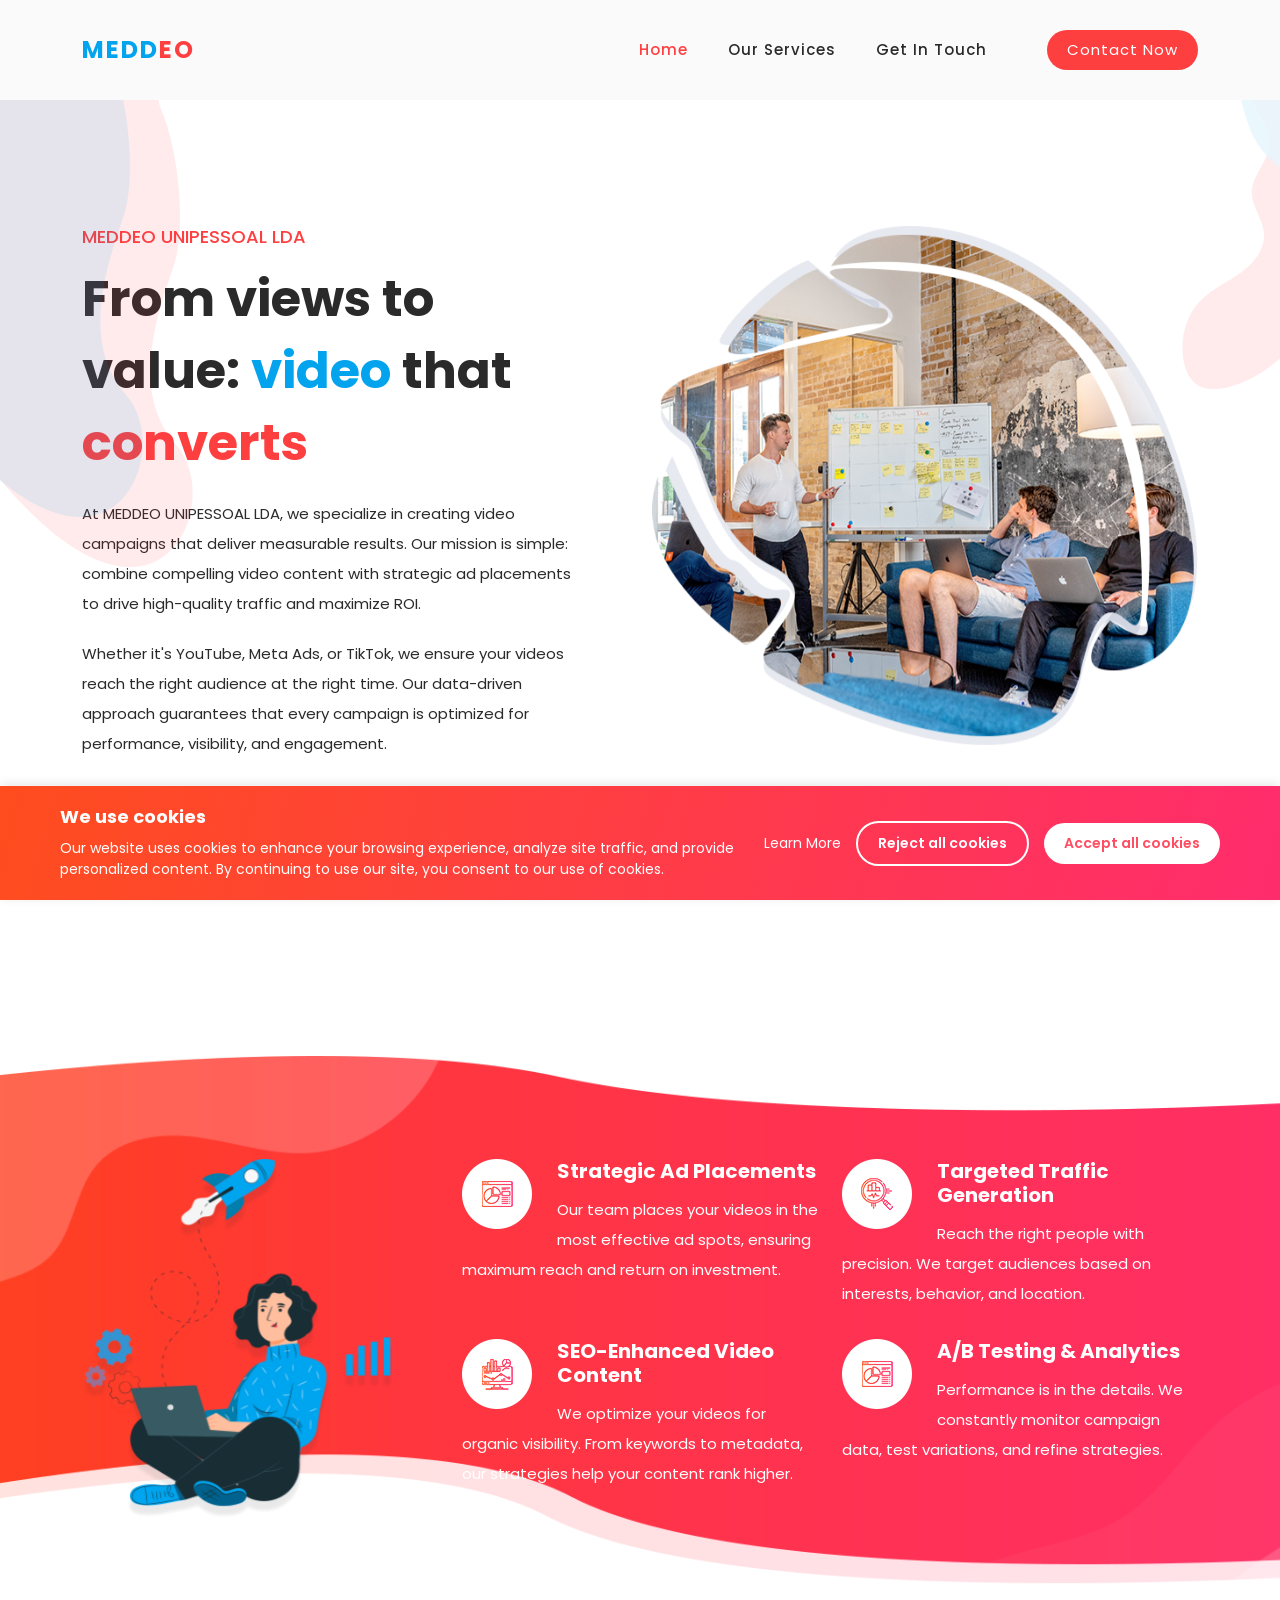
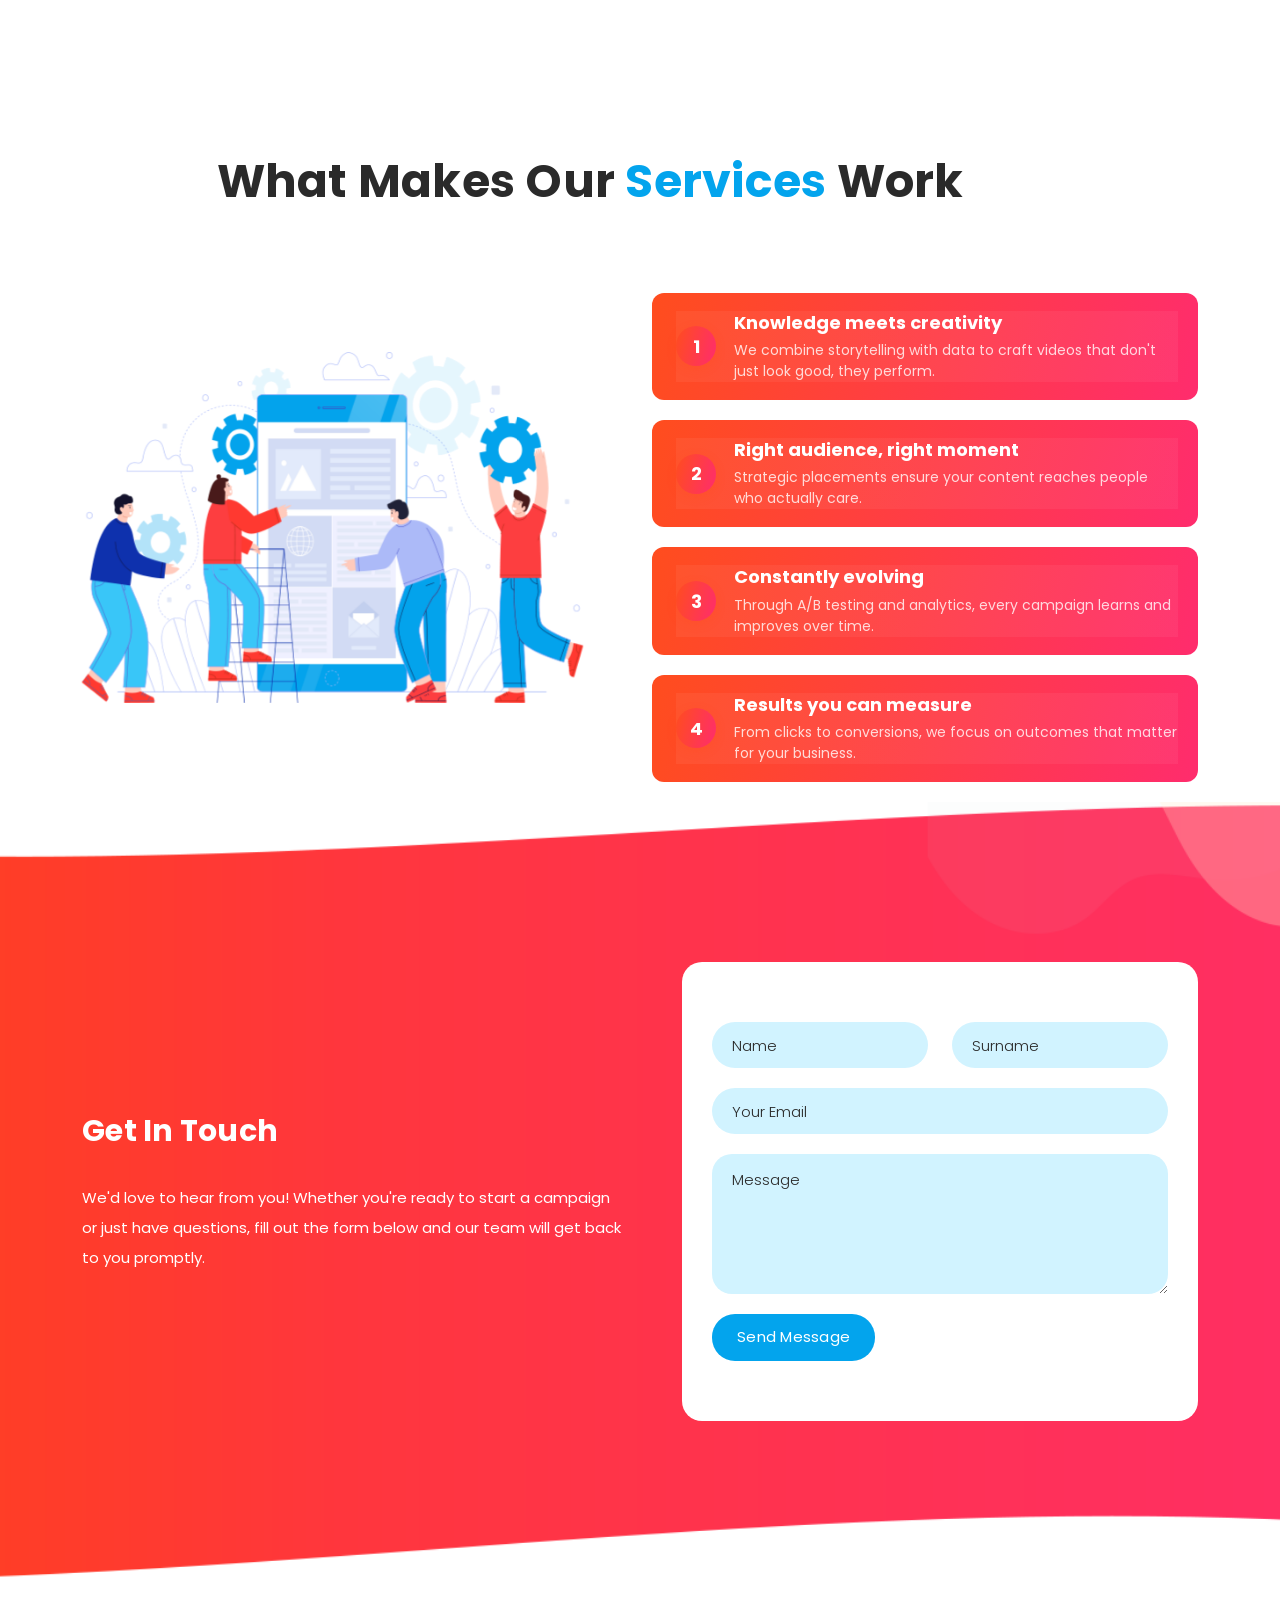
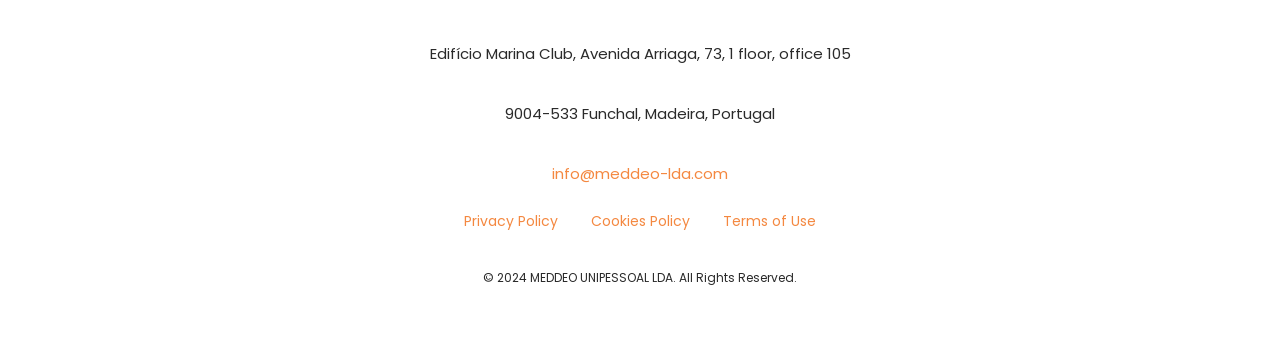
==== index.html @ a33d06f6 "a" ====
<!DOCTYPE html>
<html lang="en">

  <head>

    <meta charset="UTF-8">
    <meta name="viewport" content="width=device-width, initial-scale=1, shrink-to-fit=no">
    <meta name="description" content="">
    <meta name="author" content="">
    <link rel="preconnect" href="https://fonts.gstatic.com">
    <link href="https://fonts.googleapis.com/css2?family=Poppins:wght@100;200;300;400;500;600;700;800;900&display=swap" rel="stylesheet">

    <title>MEDDEO UNIPESSOAL LDA - Video Marketing That Converts</title>

    <!-- Bootstrap core CSS -->
    <link href="vendor/bootstrap/css/bootstrap.min.css" rel="stylesheet">

    <!-- Additional CSS Files -->
    <link rel="stylesheet" href="assets/css/fontawesome.css">
    <link rel="stylesheet" href="assets/css/templatemo-space-dynamic.css">
    <link rel="stylesheet" href="assets/css/animated.css">
    <link rel="stylesheet" href="assets/css/owl.css">
<!--
    
TemplateMo 562 Space Dynamic

https://templatemo.com/tm-562-space-dynamic

-->
  </head>

<body>

  <!-- ***** Preloader Start ***** -->
  <div id="js-preloader" class="js-preloader">
    <div class="preloader-inner">
      <span class="dot"></span>
      <div class="dots">
        <span></span>
        <span></span>
        <span></span>
      </div>
    </div>
  </div>
  <!-- ***** Preloader End ***** -->

  <!-- ***** Header Area Start ***** -->
  <header class="header-area header-sticky wow slideInDown" data-wow-duration="0.75s" data-wow-delay="0s">
    <div class="container">
      <div class="row">
        <div class="col-12">
          <nav class="main-nav">
            <!-- ***** Logo Start ***** -->
            <a href="index.html" class="logo">
              <h4>MEDD<span>EO</span></h4>
            </a>
            <!-- ***** Logo End ***** -->
            <!-- ***** Menu Start ***** -->
            <ul class="nav">
              <li class="scroll-to-section"><a href="#top" class="active">Home</a></li>
              <li class="scroll-to-section"><a href="#services">Our Services</a></li>
              <li class="scroll-to-section"><a href="#contact">Get in Touch</a></li>
              <li class="scroll-to-section"><div class="main-red-button"><a href="#contact">Contact Now</a></div></li>
            </ul>
            <a class='menu-trigger'>
                <span>Menu</span>
            </a>
            <!-- ***** Menu End ***** -->
          </nav>
        </div>
      </div>
    </div>
  </header>
  <!-- ***** Header Area End ***** -->

  <div class="main-banner wow fadeIn" id="top" data-wow-duration="1s" data-wow-delay="0.5s">
    <div class="container">
      <div class="row">
        <div class="col-lg-12">
          <div class="row">
            <div class="col-lg-6 align-self-center">
              <div class="left-content header-text wow fadeInLeft" data-wow-duration="1s" data-wow-delay="1s">
                <h6>MEDDEO UNIPESSOAL LDA</h6>
                <h2>From views to value: <em>video</em> that <span>converts</span></h2>
                <p>At MEDDEO UNIPESSOAL LDA, we specialize in creating video campaigns that deliver measurable results. Our mission is simple: combine compelling video content with strategic ad placements to drive high-quality traffic and maximize ROI.</p>
                <p>Whether it's YouTube, Meta Ads, or TikTok, we ensure your videos reach the right audience at the right time. Our data-driven approach guarantees that every campaign is optimized for performance, visibility, and engagement.</p>
              </div>
            </div>
            <div class="col-lg-6">
              <div class="right-image wow fadeInRight" data-wow-duration="1s" data-wow-delay="0.5s">
                <img src="assets/images/banner-right-image.png" alt="team meeting">
              </div>
            </div>
          </div>
        </div>
      </div>
    </div>
  </div>

  <div id="about" class="about-us section">
    <div class="container">
      <div class="row">
        <div class="col-lg-4">
          <div class="left-image wow fadeIn" data-wow-duration="1s" data-wow-delay="0.2s">
            <img src="assets/images/about-left-image.png" alt="person graphic">
          </div>
        </div>
        <div class="col-lg-8 align-self-center">
          <div class="services">
            <div class="row">
              <div class="col-lg-6">
                <div class="item wow fadeIn" data-wow-duration="1s" data-wow-delay="0.5s">
                  <div class="icon">
                    <img src="assets/images/service-icon-01.png" alt="strategic placements">
                  </div>
                  <div class="right-text">
                    <h4>Strategic Ad Placements</h4>
                    <p>Our team places your videos in the most effective ad spots, ensuring maximum reach and return on investment.</p>
                  </div>
                </div>
              </div>
              <div class="col-lg-6">
                <div class="item wow fadeIn" data-wow-duration="1s" data-wow-delay="0.7s">
                  <div class="icon">
                    <img src="assets/images/service-icon-02.png" alt="targeted traffic">
                  </div>
                  <div class="right-text">
                    <h4>Targeted Traffic Generation</h4>
                    <p>Reach the right people with precision. We target audiences based on interests, behavior, and location.</p>
                  </div>
                </div>
              </div>
              <div class="col-lg-6">
                <div class="item wow fadeIn" data-wow-duration="1s" data-wow-delay="0.9s">
                  <div class="icon">
                    <img src="assets/images/service-icon-03.png" alt="seo video content">
                  </div>
                  <div class="right-text">
                    <h4>SEO-Enhanced Video Content</h4>
                    <p>We optimize your videos for organic visibility. From keywords to metadata, our strategies help your content rank higher.</p>
                  </div>
                </div>
              </div>
              <div class="col-lg-6">
                <div class="item wow fadeIn" data-wow-duration="1s" data-wow-delay="1.1s">
                  <div class="icon">
                    <img src="assets/images/service-icon-04.png" alt="analytics optimization">
                  </div>
                  <div class="right-text">
                    <h4>A/B Testing & Analytics</h4>
                    <p>Performance is in the details. We constantly monitor campaign data, test variations, and refine strategies.</p>
                  </div>
                </div>
              </div>
            </div>
          </div>
        </div>
      </div>
    </div>
  </div>

  <div id="services" class="our-services section">
    <div class="container">
         <div class="section-heading" style="text-align: center;">
            <h2 style="font-size: 46px; margin-bottom: 50px;">What makes our <em>services</em> work</h2>
          </div>
      <div class="row">
        <div class="col-lg-6 align-self-center  wow fadeInLeft" data-wow-duration="1s" data-wow-delay="0.2s">
          <div class="left-image">
            <img src="assets/images/services-left-image.png" alt="">
          </div>
        </div>
        <div class="col-lg-6 wow fadeInRight" data-wow-duration="1s" data-wow-delay="0.2s">
                   <div class="services-work-list" style="margin-top: 40px;">
              <div class="work-item">
                <div class="work-number">1</div>
                <div class="work-content">
                  <h4>Knowledge meets creativity</h4>
                  <p>We combine storytelling with data to craft videos that don't just look good, they perform.</p>
                </div>
              </div>
              <div class="work-item">
                <div class="work-number">2</div>
                <div class="work-content">
                  <h4>Right audience, right moment</h4>
                  <p>Strategic placements ensure your content reaches people who actually care.</p>
                </div>
              </div>
              <div class="work-item">
                <div class="work-number">3</div>
                <div class="work-content">
                  <h4>Constantly evolving</h4>
                  <p>Through A/B testing and analytics, every campaign learns and improves over time.</p>
                </div>
              </div>
              <div class="work-item">
                <div class="work-number">4</div>
                <div class="work-content">
                  <h4>Results you can measure</h4>
                  <p>From clicks to conversions, we focus on outcomes that matter for your business.</p>
                </div>
              </div>
            </div>
      
        </div>
      </div>
    </div>
  </div>





  <div id="contact" class="contact-us section">
    <div class="container">
      <div class="row">
        <div class="col-lg-6 align-self-center wow fadeInLeft" data-wow-duration="0.5s" data-wow-delay="0.25s">
          <div class="section-heading">
            <h2>Get in touch</h2>
            <p>We'd love to hear from you! Whether you're ready to start a campaign or just have questions, fill out the form below and our team will get back to you promptly.</p>
          </div>
        </div>
        <div class="col-lg-6 wow fadeInRight" data-wow-duration="0.5s" data-wow-delay="0.25s">
          <form id="contact" action="" method="post">
            <div class="row">
              <div class="col-lg-6">
                <fieldset>
                  <input type="name" name="name" id="name" placeholder="Name" autocomplete="on" required>
                </fieldset>
              </div>
              <div class="col-lg-6">
                <fieldset>
                  <input type="surname" name="surname" id="surname" placeholder="Surname" autocomplete="on" required>
                </fieldset>
              </div>
              <div class="col-lg-12">
                <fieldset>
                  <input type="text" name="email" id="email" pattern="[^ @]*@[^ @]*" placeholder="Your Email" required="">
                </fieldset>
              </div>
              <div class="col-lg-12">
                <fieldset>
                  <textarea name="message" type="text" class="form-control" id="message" placeholder="Message" required=""></textarea>  
                </fieldset>
              </div>
              <div class="col-lg-12">
                <fieldset>
                  <button type="submit" id="form-submit" class="main-button ">Send Message</button>
                </fieldset>
              </div>
            </div>
            <div class="contact-dec">
              <img src="assets/images/contact-decoration.png" alt="">
            </div>
          </form>
        </div>
      </div>
    </div>
  </div>

  <footer>
    <div class="container">
      <div class="row">
        <div class="col-lg-12 wow fadeIn" data-wow-duration="1s" data-wow-delay="0.25s">
          <div style="text-align: center; color: #fff;">
            <h4 style="margin-bottom: 20px;">MEDDEO UNIPESSOAL LDA</h4>
            <p style="margin-bottom: 10px;">Edifício Marina Club, Avenida Arriaga, 73, 1 floor, office 105</p>
            <p style="margin-bottom: 10px;">9004-533 Funchal, Madeira, Portugal</p>
            <p style="margin-bottom: 20px;"><a href="mailto:info@meddeo-lda.com" style="color: #f48840;">info@meddeo-lda.com</a></p>
            <div style="margin: 20px 0;">
              <a href="privacy-policy.html" style="color: #f48840; margin: 0 10px; font-size: 14px;">Privacy Policy</a>
              <span style="color: #fff;">|</span>
              <a href="cookies-policy.html" style="color: #f48840; margin: 0 10px; font-size: 14px;">Cookies Policy</a>
              <span style="color: #fff;">|</span>
              <a href="terms-of-use.html" style="color: #f48840; margin: 0 10px; font-size: 14px;">Terms of Use</a>
            </div>
            <p style="font-size: 12px; margin-top: 30px;">© 2024 MEDDEO UNIPESSOAL LDA. All Rights Reserved.</p>
          </div>
        </div>
      </div>
    </div>
  </footer>
  <!-- Cookie Notification Banner -->
  <div id="cookie-banner" class="cookie-banner" style="display: none;">
    <div class="cookie-content">
      <div class="cookie-text">
        <h4 style="color: #fff; margin-bottom: 10px;">We use cookies</h4>
        <p style="color: #fff ">Our website uses cookies to enhance your browsing experience, analyze site traffic, and provide personalized content. By continuing to use our site, you consent to our use of cookies.</p>
      </div>
      <div class="cookie-buttons">
        <a href="cookies-policy.html" class="cookie-link">Learn More</a>
        <button id="reject-cookies" class="cookie-reject-btn">Reject all cookies</button>
        <button id="accept-cookies" class="cookie-accept-btn">Accept all cookies</button>
      </div>
    </div>
  </div>

  <!-- Scripts -->
  <script src="vendor/jquery/jquery.min.js"></script>
  <script src="vendor/bootstrap/js/bootstrap.bundle.min.js"></script>
  <script src="assets/js/owl-carousel.js"></script>
  <script src="assets/js/animation.js"></script>
  <script src="assets/js/imagesloaded.js"></script>
  <script src="assets/js/templatemo-custom.js"></script>
  <script src="assets/js/cookies.js"></script>

</body>
</html>
---- assets/css/templatemo-space-dynamic.css ----
/* 

TemplateMo 562 Space Dynamic

https://templatemo.com/tm-562-space-dynamic

*/

/* ---------------------------------------------
Table of contents
------------------------------------------------
01. font & reset css
02. reset
03. global styles
04. header
05. banner
06. features
07. testimonials
08. contact
09. footer
10. preloader
11. search
12. portfolio

--------------------------------------------- */
/* 
---------------------------------------------
font & reset css
--------------------------------------------- 
*/
@import url('https://fonts.googleapis.com/css2?family=Poppins:wght@100;200;300;400;500;600;700;800;900&display=swap');
/* 
---------------------------------------------
reset
--------------------------------------------- 
*/
html, body, div, span, applet, object, iframe, h1, h2, h3, h4, h5, h6, p, blockquote, div
pre, a, abbr, acronym, address, big, cite, code, del, dfn, em, font, img, ins, kbd, q,
s, samp, small, strike, strong, sub, sup, tt, var, b, u, i, center, dl, dt, dd, ol, ul, li,
figure, header, nav, section, article, aside, footer, figcaption {
  margin: 0;
  padding: 0;
  border: 0;
  outline: 0;
}

/* clear fix */
.grid:after {
  content: '';
  display: block;
  clear: both;
}

/* ---- .grid-item ---- */

.grid-sizer,
.grid-item {
  width: 50%;
}

.grid-item {
  float: left;
}

.grid-item img {
  display: block;
  max-width: 100%;
}

.clearfix:after {
  content: ".";
  display: block;
  clear: both;
  visibility: hidden;
  line-height: 0;
  height: 0;
}

.clearfix {
  display: inline-block;
}

html[xmlns] .clearfix {
  display: block;
}

* html .clearfix {
  height: 1%;
}

ul, li {
  padding: 0;
  margin: 0;
  list-style: none;
}

header, nav, section, article, aside, footer, hgroup {
  display: block;
}

* {
  box-sizing: border-box;
}

html, body {
  font-family: 'Poppins', sans-serif;
  font-weight: 400;
  background-color: #fff;
  -ms-text-size-adjust: 100%;
  -webkit-font-smoothing: antialiased;
  -moz-osx-font-smoothing: grayscale;
}

a {
  text-decoration: none !important;
}

h1, h2, h3, h4, h5, h6 {
  margin-top: 0px;
  margin-bottom: 0px;
}

ul {
  margin-bottom: 0px;
}

p {
  font-size: 15px;
  line-height: 30px;
  color: #2a2a2a;
}

img {
  width: 100%;
  overflow: hidden;
}

/* 
---------------------------------------------
global styles
--------------------------------------------- 
*/
html,
body {
  background: #fff;
  font-family: 'Poppins', sans-serif;
}

::selection {
  background: #03a4ed;
  color: #fff;
}

::-moz-selection {
  background: #03a4ed;
  color: #fff;
}

@media (max-width: 991px) {
  html, body {
    overflow-x: hidden;
  }
  .mobile-top-fix {
    margin-top: 30px;
    margin-bottom: 0px;
  }
  .mobile-bottom-fix {
    margin-bottom: 30px;
  }
  .mobile-bottom-fix-big {
    margin-bottom: 60px;
  }
}

.page-section {
  margin-top: 120px;
}

.section-heading h2 {
  font-size: 30px;
  text-transform: capitalize;
  color: #2a2a2a;
  font-weight: 700;
  letter-spacing: 0.25px;
  position: relative;
  z-index: 2;
  line-height: 44px;
}

.section-heading h2 em {
  font-style: normal;
  color: #03a4ed;
}

.section-heading h2 span {
  color: #fe3f40;
}

.main-blue-button a {
  display: inline-block;
  background-color: #03a4ed;
  font-size: 15px;
  font-weight: 400;
  color: #fff;
  text-transform: capitalize;
  padding: 12px 25px;
  border-radius: 23px;
  letter-spacing: 0.25px;
}

.main-red-button a {
  display: inline-block;
  background-color: #fe3f40;
  font-size: 15px;
  font-weight: 400;
  color: #fff;
  text-transform: capitalize;
  padding: 12px 25px;
  border-radius: 23px;
  letter-spacing: 0.25px;
}

.main-white-button a {
  display: inline-block;
  background-color: #fff;
  font-size: 15px;
  font-weight: 400;
  color: #fe3f40;
  text-transform: capitalize;
  padding: 12px 25px;
  border-radius: 23px;
  letter-spacing: 0.25px;
}

/* 
---------------------------------------------
header
--------------------------------------------- 
*/

.background-header {
  background-color: #fff!important;
  height: 80px!important;
  position: fixed!important;
  top: 0px;
  left: 0px;
  right: 0px;
  box-shadow: 0px 0px 10px rgba(0,0,0,0.15)!important;
}

.background-header .logo,
.background-header .main-nav .nav li a {
  color: #1e1e1e!important;
}

.background-header .main-nav .nav li:hover a {
  color: #fe3f40!important;
}

.background-header .nav li a.active {
  color: #fe3f40!important;
}

.header-area {
  background-color: #fafafa;
  position: absolute;
  top: 0px;
  left: 0px;
  right: 0px;
  z-index: 100;
  height: 100px;
  -webkit-transition: all .5s ease 0s;
  -moz-transition: all .5s ease 0s;
  -o-transition: all .5s ease 0s;
  transition: all .5s ease 0s;
}

.header-area .main-nav {
  min-height: 80px;
  background: transparent;
}

.header-area .main-nav .logo {
  line-height: 100px;
  color: #fff;
  font-size: 24px;
  font-weight: 700;
  text-transform: uppercase;
  letter-spacing: 2px;
  float: left;
  -webkit-transition: all 0.3s ease 0s;
  -moz-transition: all 0.3s ease 0s;
  -o-transition: all 0.3s ease 0s;
  transition: all 0.3s ease 0s;
}

.header-area .main-nav .logo h4 {
    font-size: 24px;
    font-weight: 700;
    text-transform: uppercase;
    color: #03a4ed;
    line-height: 100px;
    float: left;
    -webkit-transition: all 0.3s ease 0s;
    -moz-transition: all 0.3s ease 0s;
    -o-transition: all 0.3s ease 0s;
    transition: all 0.3s ease 0s;
}

.logo h4 span {
  color: #fe3f40;
}

.background-header .main-nav .logo h4 {
  line-height: 80px;
}

.background-header .main-nav .nav {
  margin-top: 20px !important;
}

.header-area .main-nav .nav {
  float: right;
  margin-top: 30px;
  margin-right: 0px;
  background-color: transparent;
  -webkit-transition: all 0.3s ease 0s;
  -moz-transition: all 0.3s ease 0s;
  -o-transition: all 0.3s ease 0s;
  transition: all 0.3s ease 0s;
  position: relative;
  z-index: 999;
}

.header-area .main-nav .nav li {
  padding-left: 20px;
  padding-right: 20px;
}

.header-area .main-nav .nav li:last-child {
  padding-right: 0px;
  padding-left: 40px;
}

.header-area .main-nav .nav li:last-child a ,
.background-header .main-nav .nav li:last-child a {
  color: #fff !important;
  padding: 0px 20px;
  font-weight: 400;
}

.header-area .main-nav .nav li:last-child a:hover,
.header-area .main-nav .nav li:last-child a.active {
  color: #fff !important;
}

.header-area .main-nav .nav li a {
  display: block;
  font-weight: 500;
  font-size: 15px;
  color: #2a2a2a;
  text-transform: capitalize;
  -webkit-transition: all 0.3s ease 0s;
  -moz-transition: all 0.3s ease 0s;
  -o-transition: all 0.3s ease 0s;
  transition: all 0.3s ease 0s;
  height: 40px;
  line-height: 40px;
  border: transparent;
  letter-spacing: 1px;
}

.header-area .main-nav .nav li a {
  color: #2a2a2a;
}

.header-area .main-nav .nav li:hover a,
.header-area .main-nav .nav li a.active {
  color: #fe3f40!important;
}

.background-header .main-nav .nav li:hover a,
.background-header .main-nav .nav li a.active {
  color: #fe3f40!important;
  opacity: 1;
}

.header-area .main-nav .nav li:last-child a:hover ,
.background-header .main-nav .nav li:last-child a:hover {
  background-color: #03a4ed;
}

.header-area .main-nav .nav li.submenu {
  position: relative;
  padding-right: 30px;
}

.header-area .main-nav .nav li.submenu:after {
  font-family: FontAwesome;
  content: "\f107";
  font-size: 12px;
  color: #2a2a2a;
  position: absolute;
  right: 18px;
  top: 12px;
}

.background-header .main-nav .nav li.submenu:after {
  color: #2a2a2a;
}

.header-area .main-nav .nav li.submenu ul {
  position: absolute;
  width: 200px;
  box-shadow: 0 2px 28px 0 rgba(0, 0, 0, 0.06);
  overflow: hidden;
  top: 50px;
  opacity: 0;
  transform: translateY(+2em);
  visibility: hidden;
  z-index: -1;
  transition: all 0.3s ease-in-out 0s, visibility 0s linear 0.3s, z-index 0s linear 0.01s;
}

.header-area .main-nav .nav li.submenu ul li {
  margin-left: 0px;
  padding-left: 0px;
  padding-right: 0px;
}

.header-area .main-nav .nav li.submenu ul li a {
  opacity: 1;
  display: block;
  background: #f7f7f7;
  color: #2a2a2a!important;
  padding-left: 20px;
  height: 40px;
  line-height: 40px;
  -webkit-transition: all 0.3s ease 0s;
  -moz-transition: all 0.3s ease 0s;
  -o-transition: all 0.3s ease 0s;
  transition: all 0.3s ease 0s;
  position: relative;
  font-size: 13px;
  font-weight: 400;
  border-bottom: 1px solid #eee;
}

.header-area .main-nav .nav li.submenu ul li a:hover {
  background: #fff;
  color: #fe3f40!important;
  padding-left: 25px;
}

.header-area .main-nav .nav li.submenu ul li a:hover:before {
  width: 3px;
}

.header-area .main-nav .nav li.submenu:hover ul {
  visibility: visible;
  opacity: 1;
  z-index: 1;
  transform: translateY(0%);
  transition-delay: 0s, 0s, 0.3s;
}

.header-area .main-nav .menu-trigger {
  cursor: pointer;
  display: block;
  position: absolute;
  top: 33px;
  width: 32px;
  height: 40px;
  text-indent: -9999em;
  z-index: 99;
  right: 40px;
  display: none;
}

.background-header .main-nav .menu-trigger {
  top: 23px;
}

.header-area .main-nav .menu-trigger span,
.header-area .main-nav .menu-trigger span:before,
.header-area .main-nav .menu-trigger span:after {
  -moz-transition: all 0.4s;
  -o-transition: all 0.4s;
  -webkit-transition: all 0.4s;
  transition: all 0.4s;
  background-color: #1e1e1e;
  display: block;
  position: absolute;
  width: 30px;
  height: 2px;
  left: 0;
}

.background-header .main-nav .menu-trigger span,
.background-header .main-nav .menu-trigger span:before,
.background-header .main-nav .menu-trigger span:after {
  background-color: #1e1e1e;
}

.header-area .main-nav .menu-trigger span:before,
.header-area .main-nav .menu-trigger span:after {
  -moz-transition: all 0.4s;
  -o-transition: all 0.4s;
  -webkit-transition: all 0.4s;
  transition: all 0.4s;
  background-color: #1e1e1e;
  display: block;
  position: absolute;
  width: 30px;
  height: 2px;
  left: 0;
  width: 75%;
}

.background-header .main-nav .menu-trigger span:before,
.background-header .main-nav .menu-trigger span:after {
  background-color: #1e1e1e;
}

.header-area .main-nav .menu-trigger span:before,
.header-area .main-nav .menu-trigger span:after {
  content: "";
}

.header-area .main-nav .menu-trigger span {
  top: 16px;
}

.header-area .main-nav .menu-trigger span:before {
  -moz-transform-origin: 33% 100%;
  -ms-transform-origin: 33% 100%;
  -webkit-transform-origin: 33% 100%;
  transform-origin: 33% 100%;
  top: -10px;
  z-index: 10;
}

.header-area .main-nav .menu-trigger span:after {
  -moz-transform-origin: 33% 0;
  -ms-transform-origin: 33% 0;
  -webkit-transform-origin: 33% 0;
  transform-origin: 33% 0;
  top: 10px;
}

.header-area .main-nav .menu-trigger.active span,
.header-area .main-nav .menu-trigger.active span:before,
.header-area .main-nav .menu-trigger.active span:after {
  background-color: transparent;
  width: 100%;
}

.header-area .main-nav .menu-trigger.active span:before {
  -moz-transform: translateY(6px) translateX(1px) rotate(45deg);
  -ms-transform: translateY(6px) translateX(1px) rotate(45deg);
  -webkit-transform: translateY(6px) translateX(1px) rotate(45deg);
  transform: translateY(6px) translateX(1px) rotate(45deg);
  background-color: #1e1e1e;
}

.background-header .main-nav .menu-trigger.active span:before {
  background-color: #1e1e1e;
}

.header-area .main-nav .menu-trigger.active span:after {
  -moz-transform: translateY(-6px) translateX(1px) rotate(-45deg);
  -ms-transform: translateY(-6px) translateX(1px) rotate(-45deg);
  -webkit-transform: translateY(-6px) translateX(1px) rotate(-45deg);
  transform: translateY(-6px) translateX(1px) rotate(-45deg);
  background-color: #1e1e1e;
}

.background-header .main-nav .menu-trigger.active span:after {
  background-color: #1e1e1e;
}

.header-area.header-sticky {
  min-height: 80px;
}

.header-area .nav {
  margin-top: 30px;
}

.header-area.header-sticky .nav li a.active {
  color: #fe3f40;
}

@media (max-width: 1200px) {
  .header-area .main-nav .nav li {
    padding-left: 12px;
    padding-right: 12px;
  }
  .header-area .main-nav:before {
    display: none;
  }
}

@media (max-width: 992px) {
  .header-area .main-nav .nav li:last-child  ,
  .background-header .main-nav .nav li:last-child {
    display: none;
  }
  .header-area .main-nav .nav li:nth-child(6),
  .background-header .main-nav .nav li:nth-child(6) {
    padding-right: 0px;
  }
}

@media (max-width: 767px) {
  .background-header .main-nav .nav {
    margin-top: 80px !important;
  }
  .header-area .main-nav .logo {
    color: #1e1e1e;
  }
  .header-area.header-sticky .nav li a:hover,
  .header-area.header-sticky .nav li a.active {
    color: #fe3f40!important;
    opacity: 1;
  }
  .header-area.header-sticky .nav li.search-icon a {
    width: 100%;
  }
  .header-area {
    background-color: #f7f7f7;
    padding: 0px 15px;
    height: 100px;
    box-shadow: none;
    text-align: center;
  }
  .header-area .container {
    padding: 0px;
  }
  .header-area .logo {
    margin-left: 30px;
  }
  .header-area .menu-trigger {
    display: block !important;
  }
  .header-area .main-nav {
    overflow: hidden;
  }
  .header-area .main-nav .nav {
    float: none;
    width: 100%;
    display: none;
    -webkit-transition: all 0s ease 0s;
    -moz-transition: all 0s ease 0s;
    -o-transition: all 0s ease 0s;
    transition: all 0s ease 0s;
    margin-left: 0px;
  }
  .background-header .nav {
    margin-top: 80px;
  }
  .header-area .main-nav .nav li:first-child {
    border-top: 1px solid #eee;
  }
  .header-area.header-sticky .nav {
    margin-top: 100px;
  }
  .header-area .main-nav .nav li {
    width: 100%;
    background: #fff;
    border-bottom: 1px solid #e7e7e7;
    padding-left: 0px !important;
    padding-right: 0px !important;
  }
  .header-area .main-nav .nav li a {
    height: 50px !important;
    line-height: 50px !important;
    padding: 0px !important;
    border: none !important;
    background: #f7f7f7 !important;
    color: #191a20 !important;
  }
  .header-area .main-nav .nav li a:hover {
    background: #eee !important;
    color: #fe3f40!important;
  }
  .header-area .main-nav .nav li.submenu ul {
    position: relative;
    visibility: inherit;
    opacity: 1;
    z-index: 1;
    transform: translateY(0%);
    transition-delay: 0s, 0s, 0.3s;
    top: 0px;
    width: 100%;
    box-shadow: none;
    height: 0px;
  }
  .header-area .main-nav .nav li.submenu ul li a {
    font-size: 12px;
    font-weight: 400;
  }
  .header-area .main-nav .nav li.submenu ul li a:hover:before {
    width: 0px;
  }
  .header-area .main-nav .nav li.submenu ul.active {
    height: auto !important;
  }
  .header-area .main-nav .nav li.submenu:after {
    color: #3B566E;
    right: 25px;
    font-size: 14px;
    top: 15px;
  }
  .header-area .main-nav .nav li.submenu:hover ul, .header-area .main-nav .nav li.submenu:focus ul {
    height: 0px;
  }
}

@media (min-width: 767px) {
  .header-area .main-nav .nav {
    display: flex !important;
  }
}

/* 
---------------------------------------------
preloader
--------------------------------------------- 
*/

.js-preloader {
    position: fixed;
    top: 0;
    left: 0;
    right: 0;
    bottom: 0;
    background-color: #fff;
    display: -webkit-box;
    display: flex;
    -webkit-box-align: center;
    align-items: center;
    -webkit-box-pack: center;
    justify-content: center;
    opacity: 1;
    visibility: visible;
    z-index: 9999;
    -webkit-transition: opacity 0.25s ease;
    transition: opacity 0.25s ease;
}

.js-preloader.loaded {
    opacity: 0;
    visibility: hidden;
    pointer-events: none;
}

@-webkit-keyframes dot {
    50% {
        -webkit-transform: translateX(96px);
        transform: translateX(96px);
    }
}

@keyframes dot {
    50% {
        -webkit-transform: translateX(96px);
        transform: translateX(96px);
    }
}

@-webkit-keyframes dots {
    50% {
        -webkit-transform: translateX(-31px);
        transform: translateX(-31px);
    }
}

@keyframes dots {
    50% {
        -webkit-transform: translateX(-31px);
        transform: translateX(-31px);
    }
}

.preloader-inner {
    position: relative;
    width: 142px;
    height: 40px;
    background: #fff;
}

.preloader-inner .dot {
    position: absolute;
    width: 16px;
    height: 16px;
    top: 12px;
    left: 15px;
    background: #fe3f40;
    border-radius: 50%;
    -webkit-transform: translateX(0);
    transform: translateX(0);
    -webkit-animation: dot 2.8s infinite;
    animation: dot 2.8s infinite;
}

.preloader-inner .dots {
    -webkit-transform: translateX(0);
    transform: translateX(0);
    margin-top: 12px;
    margin-left: 31px;
    -webkit-animation: dots 2.8s infinite;
    animation: dots 2.8s infinite;
}

.preloader-inner .dots span {
    display: block;
    float: left;
    width: 16px;
    height: 16px;
    margin-left: 16px;
    background: #fe3f40;
    border-radius: 50%;
}



/* 
---------------------------------------------
Banner Style
--------------------------------------------- 
*/

.main-banner {
  background-repeat: no-repeat;
  background-position: center center;
  background-size: cover;
  padding: 226px 0px 120px 0px;
  position: relative;
  overflow: hidden;
}

.main-banner:after {
  content: '';
  background-image: url(../images/baner-dec-left.png);
  background-repeat: no-repeat;
  position: absolute;
  left: 0;
  top: 100px;
  width: 193px;
  height: 467px;
}

.main-banner:before {
  content: '';
  background-image: url(../images/baner-dec-right.png);
  background-repeat: no-repeat;
  position: absolute;
  right: 0;
  top: 100px;
  width: 98px;
  height: 290px;
}

.main-banner .left-content {
  margin-right: 45px;
}

.main-banner .left-content h6 {
  text-transform: uppercase;
  font-size: 18px;
  color: #fe3f40;
  margin-bottom: 15px;
}

.main-banner .left-content h2 {
  font-size: 50px;
  font-weight: 700;
  color: #2a2a2a;
  line-height: 72px;
}

.main-banner .left-content h2 em {
  color: #03a4ed;
  font-style: normal;
}

.main-banner .left-content h2 span {
  color: #fe3f40;
}

.main-banner .left-content p {
  margin: 20px 0px;
}

.main-banner .left-content form {
  margin-top: 30px;
  width: 470px;
  height: 66px;
  position: relative;
}

.main-banner .left-content form button {
  position: absolute;
  right: 10px;
  top: 10px;
  display: inline-block;
  background-color: #fff;
  font-size: 15px;
  font-weight: 500;
  color: #fe3f40;
  text-transform: capitalize;
  padding: 12px 25px;
  border-radius: 23px;
  letter-spacing: 0.25px;
  outline: none;
  border: none;
}

.main-banner .left-content form input {
  width: 470px;
  height: 66px;
  background-color: #03a4ed;
  border-radius: 33px;
  border: none;
  outline: none;
  padding: 0px 25px;
  color: #fff;
  letter-spacing: 0.25px;
  font-size: 15px;
  font-weight: 300;
}

.main-banner .left-content form input::placeholder {
  color: #fff;
}



/* 
---------------------------------------------
About Us Style
--------------------------------------------- 
*/

#about {
  margin-top: 120px;
}

.about-us {
  background-image: url(../images/about-bg.png);
  background-repeat: no-repeat;
  background-position: center center;
  background-size: cover;
  padding: 140px 0px 120px 0px;
}

.about-us .left-image {
  margin-right: 45px;
}

.about-us .services .item {
  margin-bottom: 30px;
}

.about-us .services .item .icon {
  float: left;
  margin-right: 25px;
}

.about-us .services .item .icon img {
  max-width: 70px;
}

.about-us .services .item h4 {
  color: #fff;
  font-size: 20px;
  font-weight: 700;
  margin-bottom: 12px;
}

.about-us .services .item p {
  color: #fff;
}


/* 
---------------------------------------------
Services Style
--------------------------------------------- 
*/

.our-services {
  margin-top: 0px;
  padding-top: 120px;
}

.our-services .left-image {
  margin-right: 45px;
}

.our-services .section-heading h2 {
  margin-right: 100px;
}

.our-services .section-heading p {
  margin-top: 30px;
  margin-bottom: 60px;
}

.our-services .progress-skill-bar {
  margin-bottom: 30px;
  position: relative;
  width: 100%;
}

.our-services .progress-skill-bar span {
  position: absolute;
  top: 0;
  font-size: 18px;
  font-weight: 600;
  color: #03a4ed;
}

.our-services .first-bar span {
  left: 69%;
}

.our-services .second-bar span {
  left: 81%;
}

.our-services .third-bar span {
  left: 88%;
}

.our-services .progress-skill-bar h4 {
  font-size: 18px;
  font-weight: 700;
  color: #2a2a2a;
  margin-bottom: 14px;
}

.our-services .progress-skill-bar .full-bar {
  width: 100%;
  height: 6px;
  border-radius: 3px;
  background-color: #f7eff1;
  position: relative;
  z-index: 1;
}

.our-services .progress-skill-bar .filled-bar {
  background: rgb(255,77,30);
  background: linear-gradient(105deg, rgba(255,77,30,1) 0%, rgba(255,44,109,1) 100%);
  height: 6px;
  border-radius: 3px;
  margin-bottom: -6px;
  position: relative;
  z-index: 2;
}

.our-services .first-bar .filled-bar {
  width: 71%;
}

.our-services .second-bar .filled-bar {
  width: 83%;
}

.our-services .third-bar .filled-bar {
  width: 90%;
}


/* 
---------------------------------------------
Portfolio
--------------------------------------------- 
*/

.our-portfolio {
  padding-top: 120px;
  margin-top: 0px;
}

.our-portfolio .section-heading h2 {
  text-align: center;
  margin: 0px 90px 0px 90px;
  margin-bottom: 120px;
  position: relative;
  z-index: 1;
}

.our-portfolio .item {
  position: relative;
}

.our-portfolio .item:hover .hidden-content {
  top: -100px;
  opacity: 1;
  visibility: visible;
}

.our-portfolio .item:hover .showed-content {
  top: 90px;
}

.our-portfolio .hidden-content {
  background: rgb(255,77,30);
  background: linear-gradient(105deg, rgba(255,77,30,1) 0%, rgba(255,44,109,1) 100%);
  padding: 30px;
  border-radius: 20px;
  text-align: center;
  opacity: 0;
  top: 0;
  visibility: hidden;
  position: absolute;
  z-index: 2;
  transition: all 0.5s;
}

.our-portfolio .hidden-content:after {
  width: 20px;
  height: 20px;
  position: absolute;
  background: rgb(255,77,30);
  content: '';
  left: 50%;
  bottom: -8px;
  margin-left: -5px;
  transform: rotate(45deg);
  background: linear-gradient(105deg, rgba(255,52,69,1) 0%, rgba(255,51,78,1) 100%);
  z-index: -1;
}

.our-portfolio .hidden-content h4 {
  font-size: 20px;
  font-weight: 700;
  color: #fff;
  margin-bottom: 20px;
}

.our-portfolio .hidden-content p {
  color: #fff;
}

.our-portfolio .showed-content {
  top: 0px;
  position: relative;
  z-index: 3;
  background-color: #fff;
  text-align: center;
  padding: 50px;
  border-radius: 20px;
  box-shadow: 0px 0px 10px rgba(0,0,0,0.1);
  transition: all 0.5s;
}

.our-portfolio .showed-content img {
  max-width: 100px;
}


/* 
---------------------------------------------
Blog
--------------------------------------------- 
*/

.our-blog {
  position: relative;
  margin-top: 80px;
  padding-top: 120px;
}

.our-blog .section-heading h2 {
  margin-right: 180px;
}

.our-blog .top-dec {
  text-align: right;
  margin-top: -80px;
}

.our-blog .top-dec img {
  max-width: 270px;
}

.our-blog .left-image {
  position: relative;
}

.our-blog .left-image img {
  border-radius: 20px;
  box-shadow: 0px 0px 15px rgba(0,0,0,0.1);
}

.our-blog .left-image .info {
  position: relative;
}

.our-blog .left-image .info .inner-content {
  background-color: #fff;
  box-shadow: 0px 0px 15px rgba(0,0,0,0.1);
  border-radius: 20px;
  margin-right: 75px;
  position: absolute;
  margin-top: -100px;
  padding: 30px;
}

.our-blog .left-image ul li {
  display: inline-block;
  font-size: 15px;
  color: #afafaf;
  font-weight: 300;
  margin-right: 20px;
}

.our-blog .left-image ul li:last-child {
  margin-right: 0px;
}

.our-blog .left-image ul li i {
  color: #ff4d61;
  font-size: 16px;
  margin-right: 8px;
}

.our-blog .left-image h4 {
  font-size: 20px;
  font-weight: 700;
  color: #2a2a2a;
  margin: 20px 0px 15px 0px;
}

.our-blog .left-image .info .main-blue-button {
  position: absolute;
  bottom: -80px;
  left: 0;
}

.our-blog .right-list {
  margin-left: 30px;
}

.our-blog .right-list ul li {
  display: inline-flex;
  width: 100%;
  margin-bottom: 30px;
}

.our-blog .right-list .left-content {
  margin-right: 45px;
}

.our-blog .right-list .left-content span {
  font-size: 15px;
  color: #afafaf;
  font-weight: 300;
}

.our-blog .right-list .left-content span i {
  color: #ff4d61;
  font-size: 16px;
  margin-right: 8px;
}

.our-blog .right-list .left-content h4 {
  font-size: 20px;
  font-weight: 700;
  color: #2a2a2a;
  margin: 20px 0px 15px 0px;
}


.our-blog .right-list .right-image img {
  width: 250px;
  border-radius: 20px;
}


/* 
---------------------------------------------
contact
--------------------------------------------- 
*/

.contact-us {
  padding: 160px 0px;
  background-image: url(../images/contact-bg.png);
  background-repeat: no-repeat;
  background-position: center center;
  background-size: cover;
}

.contact-us .section-heading h2,
.contact-us .section-heading h2 em,
.contact-us .section-heading h2 span {
  color: #fff;
}

.contact-us .section-heading p {
  color: #fff;
  margin-top: 30px;
}

.phone-info {
  margin-top: 40px;
}

.phone-info h4 {
  font-size: 20px;
  font-weight: 700;
  color: #fff;
}

.phone-info h4 span i {
  width: 46px;
  height: 46px;
  display: inline-block;
  text-align: center;
  line-height: 46px;
  background-color: #fff;
  border-radius: 50%;
  color: #ff3b2c;
  font-size: 22px;
  margin-left: 30px;
  margin-right: 15px;
}

.phone-info h4 span a {
  color: #fff;
  font-size: 15px;
  font-weight: 400;
}

form#contact .contact-dec {
  position: absolute;
  right: -166px;
  bottom: 0;
}

form#contact .contact-dec img {
  max-width: 178px;
}

form#contact {
  margin-left: 30px;
  position: relative;
  background-color: #fff;
  padding: 60px 30px;
  border-radius: 20px;
}

form#contact input {
  width: 100%;
  height: 46px;
  border-radius: 33px;
  background-color: #d1f3ff;
  border: none;
  outline: none;
  font-size: 15px;
  font-weight: 300;
  color: #2a2a2a;
  padding: 0px 20px;
  margin-bottom: 20px;
}

form#contact input::placeholder {
  color: #2a2a2a;
}

form#contact textarea {
  width: 100%;
  min-width: 100%;
  max-width: 100%;
  max-height: 180px;
  min-height: 140px;
  height: 140px;
  border-radius: 20px;
  background-color: #d1f3ff;
  border: none;
  outline: none;
  font-size: 15px;
  font-weight: 300;
  color: #2a2a2a;
  padding: 15px 20px;
  margin-bottom: 20px;
}

form#contact textarea::placeholder {
  color: #2a2a2a;
}

form#contact button {
  display: inline-block;
  background-color: #03a4ed;
  font-size: 15px;
  font-weight: 400;
  color: #fff;
  text-transform: capitalize;
  padding: 12px 25px;
  border-radius: 23px;
  letter-spacing: 0.25px;
  border: none;
  outline: none;
  transition: all .3s;
}

form#contact button:hover {
  background-color: #fe3f40;
}


/* 
---------------------------------------------
Footer Style
--------------------------------------------- 
*/

footer p {
  text-align: center;
  margin: 30px 0px 45px 0px;
}

footer p a {
  color: #fe3f40;
}

/* 
---------------------------------------------
responsive
--------------------------------------------- 
*/

@media (max-width: 1645px) {
  form#contact .contact-dec {
    display: none;
  }
}

@media (max-width: 992px) {
  .main-banner {
    padding-top: 196px;
  }
  .main-banner .left-content {
    margin-right: 0px;
    text-align: center;
    margin-bottom: 45px;
  }
  .main-banner:after {
    top: 76px;
    z-index: -1;
  }
  .main-banner .left-content form,
  .main-banner .left-content form input {
    width: 100%!important;
  }
  #about {
    margin-top: 0px;
  }
  .about-us {
    position: relative;
    background-image: none;
    padding: 0px;
  }
  .about-us .left-image {
    margin-right: 0px;
    position: absolute;
    bottom: -220px;
    right: 0;
  }
  .about-us .services {
    text-align: center;
  }
  .about-us .services .item  {
    background: rgb(255,77,30);
    background: linear-gradient(105deg, rgba(255,77,30,1) 0%, rgba(255,44,109,1) 100%);
    padding: 30px;
    border-radius: 20px;
    display: inline-block;
  }
  .about-us .services .item .right-text {
    text-align: left;
  }
  .our-services {
    margin-top: 200px;
  }
  .our-services .left-image {
    margin-right: 0px;
    margin-bottom: 45px;
  }
  .our-services .section-heading h2,
  .our-services .section-heading p {
    margin-right: 0px;
    text-align: center;
  }
  .our-portfolio .section-heading h2 {
    margin: 0px 0px 80px 0px;
  }
  .our-portfolio .item {
    margin-bottom: 15px;
  }
  .our-blog {
    margin-top: 0px;
  }
  .our-blog .top-dec {
    display: none;
  }
  .our-blog .section-heading h2 {
    margin-right: 0px;
    text-align: center;
    margin-bottom: 45px;
  }
  .our-blog .left-image .info .inner-content {
    position: relative;
    margin-right: 0px;
  }
  .our-blog .left-image .info .main-blue-button {
    position: relative;
    bottom: 0px;
    margin-top: 30px;
  }
  .our-blog .left-image {
    margin-bottom: 45px;
  }
  .contact-us {
    margin-top: 60px;
    padding: 120px 0px;
  }
  .contact-us .section-heading {
    text-align: center;
  }
  form#contact {
    margin-left: 0px;
    margin-top: 30px;
  }
  form#contact .contact-dec {
    display: none;
  }
  footer p {
    margin: 15px 0px 30px 0px;
  }
}

@media (max-width: 767px) {
  .about-us .left-image {
    bottom: -280px;
  }
  .our-blog .right-list {
    margin-left: 0px;
  }
  .our-blog .right-list ul li {
    display: inline-block;
    margin-top: 0px;
    padding-top: 30px;
    border-top: 1px solid #eee;
  }
  .our-blog .right-list .left-content {
    margin-right: 0px;
    width: 100%;
    margin-bottom: 15px;
  }
  .our-blog .right-list .right-image,
  .our-blog .right-list .right-image img {
    width: 100%;
  }
  .phone-info h4 span {
    display: block;
    margin-top: 15px;
  }
  .phone-info h4 span i {
    margin-left: 0px;
  }
}

/*
---------------------------------------------
Services Work List
---------------------------------------------
*/

.services-work-list {
  margin-top: 40px;
}

.work-item {
  display: flex;
  align-items: center;
  margin-bottom: 20px;
  padding: 18px 20px;
  background: rgba(255, 255, 255, 0.05);
  border-radius: 12px;
  border-left: 4px solid transparent;
  background-image: linear-gradient(rgba(255, 255, 255, 0.05), rgba(255, 255, 255, 0.05)),
                    linear-gradient(105deg, rgba(255,77,30,1) 0%, rgba(255,44,109,1) 100%);
  background-origin: border-box;
  background-clip: content-box, border-box;
  transition: all 0.3s ease;
  position: relative;
  overflow: hidden;
}

.work-item::before {
  content: '';
  position: absolute;
  top: 0;
  left: 0;
  right: 0;
  bottom: 0;
  background: linear-gradient(105deg, rgba(255,77,30,0.1) 0%, rgba(255,44,109,0.1) 100%);
  opacity: 0;
  transition: opacity 0.3s ease;
  z-index: 1;
}

.work-item:hover::before {
  opacity: 1;
}

.work-item:hover {
  transform: translateY(-5px);
  box-shadow: 0 10px 30px rgba(255, 77, 30, 0.2);
}

.work-number {
  background: linear-gradient(105deg, rgba(255,77,30,1) 0%, rgba(255,44,109,1) 100%);
  color: #fff;
  width: 40px;
  height: 40px;
  border-radius: 50%;
  display: flex;
  align-items: center;
  justify-content: center;
  font-size: 18px;
  font-weight: 700;
  margin-right: 18px;
  flex-shrink: 0;
  position: relative;
  z-index: 2;
  box-shadow: 0 3px 10px rgba(255, 77, 30, 0.3);
}

.work-content {
  flex: 1;
  position: relative;
  z-index: 2;
}

.work-content h4 {
  color: #fff;
  font-size: 18px;
  font-weight: 700;
  margin-bottom: 6px;
  line-height: 1.3;
}

.work-content p {
  color: rgba(255, 255, 255, 0.8);
  font-size: 14px;
  line-height: 1.5;
  margin: 0;
}

@media (max-width: 768px) {
  .work-item {
    flex-direction: column;
    text-align: center;
    padding: 15px;
    margin-bottom: 15px;
  }

  .work-number {
    margin-right: 0;
    margin-bottom: 12px;
    width: 35px;
    height: 35px;
    font-size: 16px;
  }

  .work-content h4 {
    font-size: 16px;
    margin-bottom: 5px;
  }

  .work-content p {
    font-size: 13px;
  }
}

/*
---------------------------------------------
Cookie Banner
---------------------------------------------
*/

.cookie-banner {
  position: fixed;
  bottom: 0;
  left: 0;
  right: 0;
  background: linear-gradient(105deg, rgba(255,77,30,1) 0%, rgba(255,44,109,1) 100%);
  color: #fff;
  padding: 20px 0;
  z-index: 9999;
  box-shadow: 0 -2px 10px rgba(0,0,0,0.1);
  animation: slideUp 0.5s ease-out;
}

@keyframes slideUp {
  from {
    transform: translateY(100%);
  }
  to {
    transform: translateY(0);
  }
}

.cookie-content {
  max-width: 1200px;
  margin: 0 auto;
  padding: 0 20px;
  display: flex;
  align-items: center;
  justify-content: space-between;
  flex-wrap: wrap;
}

.cookie-text {
  flex: 1;
  margin-right: 20px;
}

.cookie-text h4 {
  margin: 0 0 10px 0;
  font-size: 18px;
  font-weight: 700;
}

.cookie-text p {
  margin: 0;
  font-size: 14px;
  line-height: 1.5;
}

.cookie-buttons {
  display: flex;
  align-items: center;
  gap: 15px;
  flex-wrap: wrap;
}

.cookie-link {
  color: #fff;
  text-decoration: underline;
  font-size: 14px;
  transition: opacity 0.3s ease;
}

.cookie-link:hover {
  opacity: 0.8;
  color: #fff;
  text-decoration: underline;
}

.cookie-accept-btn, .cookie-reject-btn {
  border: none;
  padding: 10px 20px;
  border-radius: 25px;
  font-weight: 600;
  font-size: 14px;
  cursor: pointer;
  transition: all 0.3s ease;
  min-width: 120px;
}

.cookie-accept-btn {
  background: #fff;
  color: #ff4d61;
}

.cookie-accept-btn:hover {
  background: #f0f0f0;
  transform: translateY(-2px);
}

.cookie-reject-btn {
  background: transparent;
  color: #fff;
  border: 2px solid #fff;
}

.cookie-reject-btn:hover {
  background: #fff;
  color: #ff4d61;
  transform: translateY(-2px);
}

@media (max-width: 768px) {
  .cookie-content {
    flex-direction: column;
    text-align: center;
  }

  .cookie-text {
    margin-right: 0;
    margin-bottom: 15px;
  }

  .cookie-buttons {
    justify-content: center;
    flex-direction: column;
    gap: 10px;
  }

  .cookie-accept-btn, .cookie-reject-btn {
    width: 100%;
    max-width: 200px;
  }

  .cookie-link {
    order: -1;
    margin-bottom: 10px;
  }
}
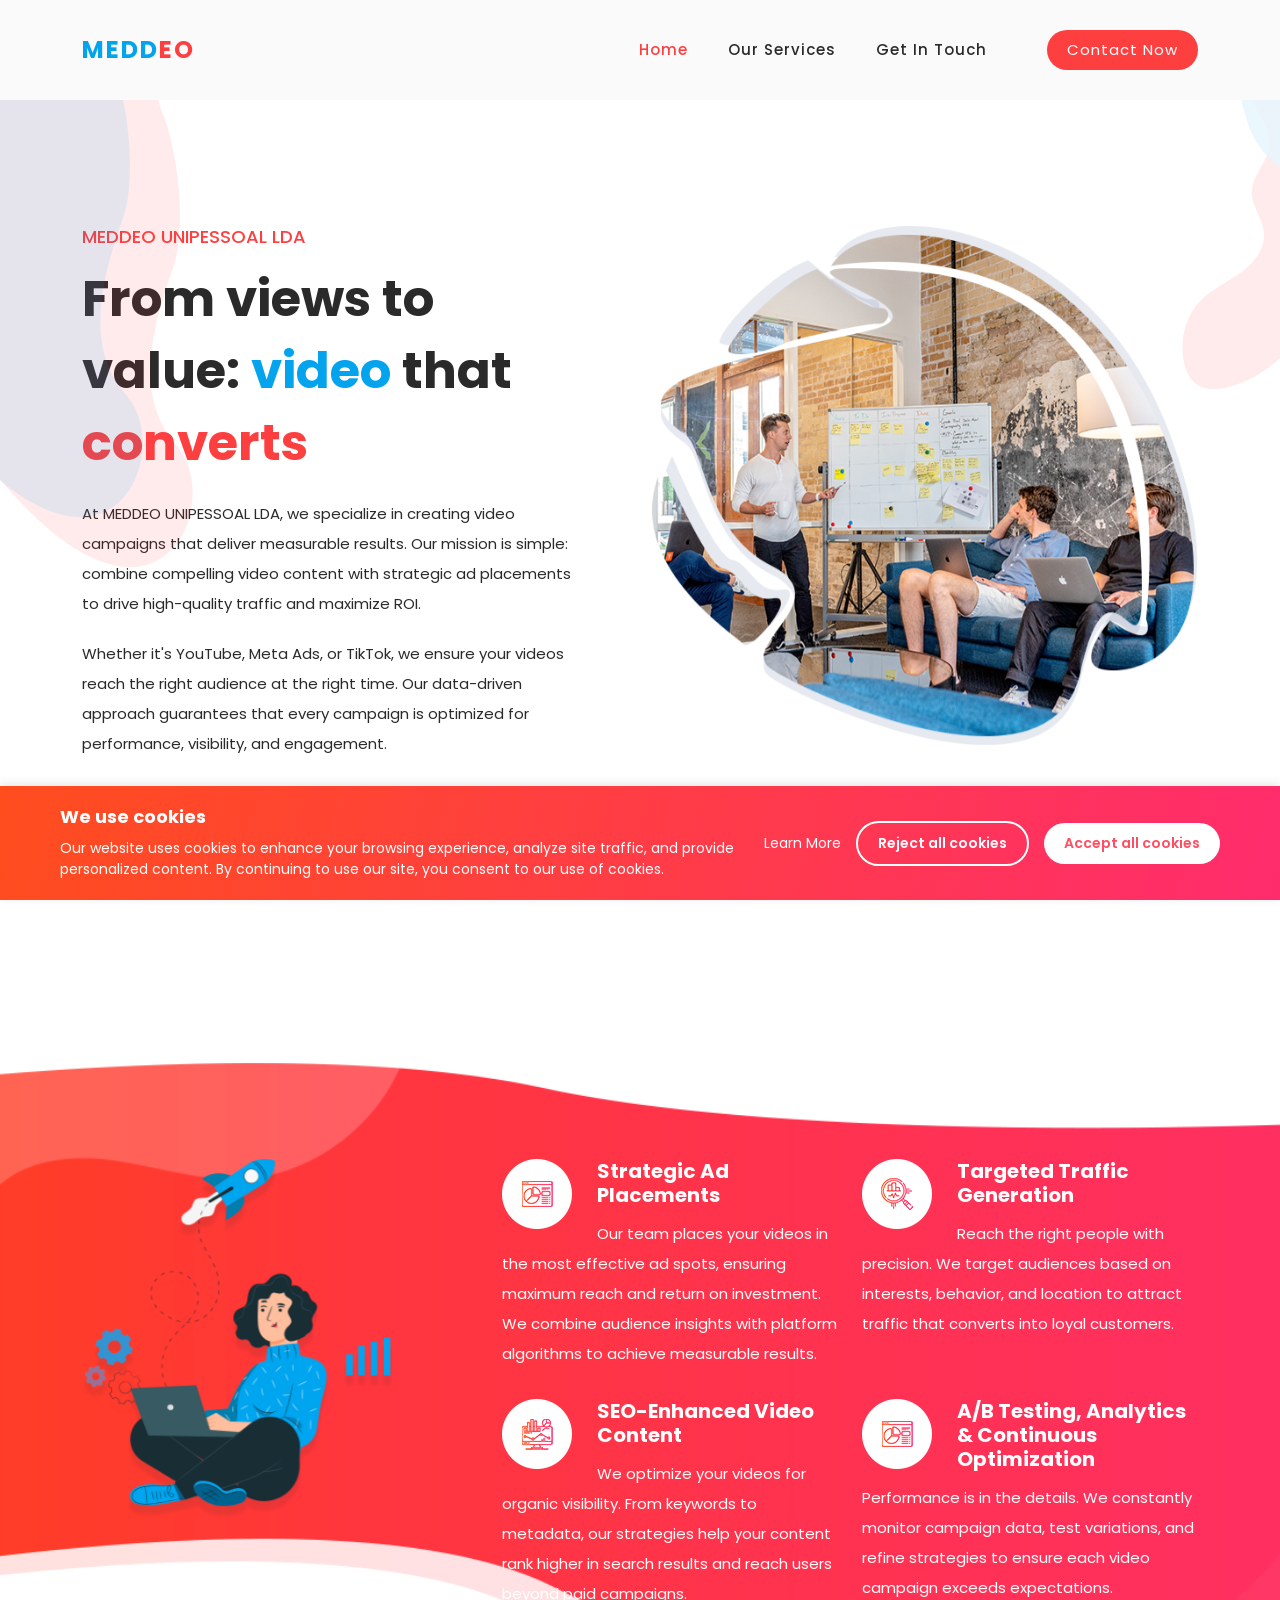
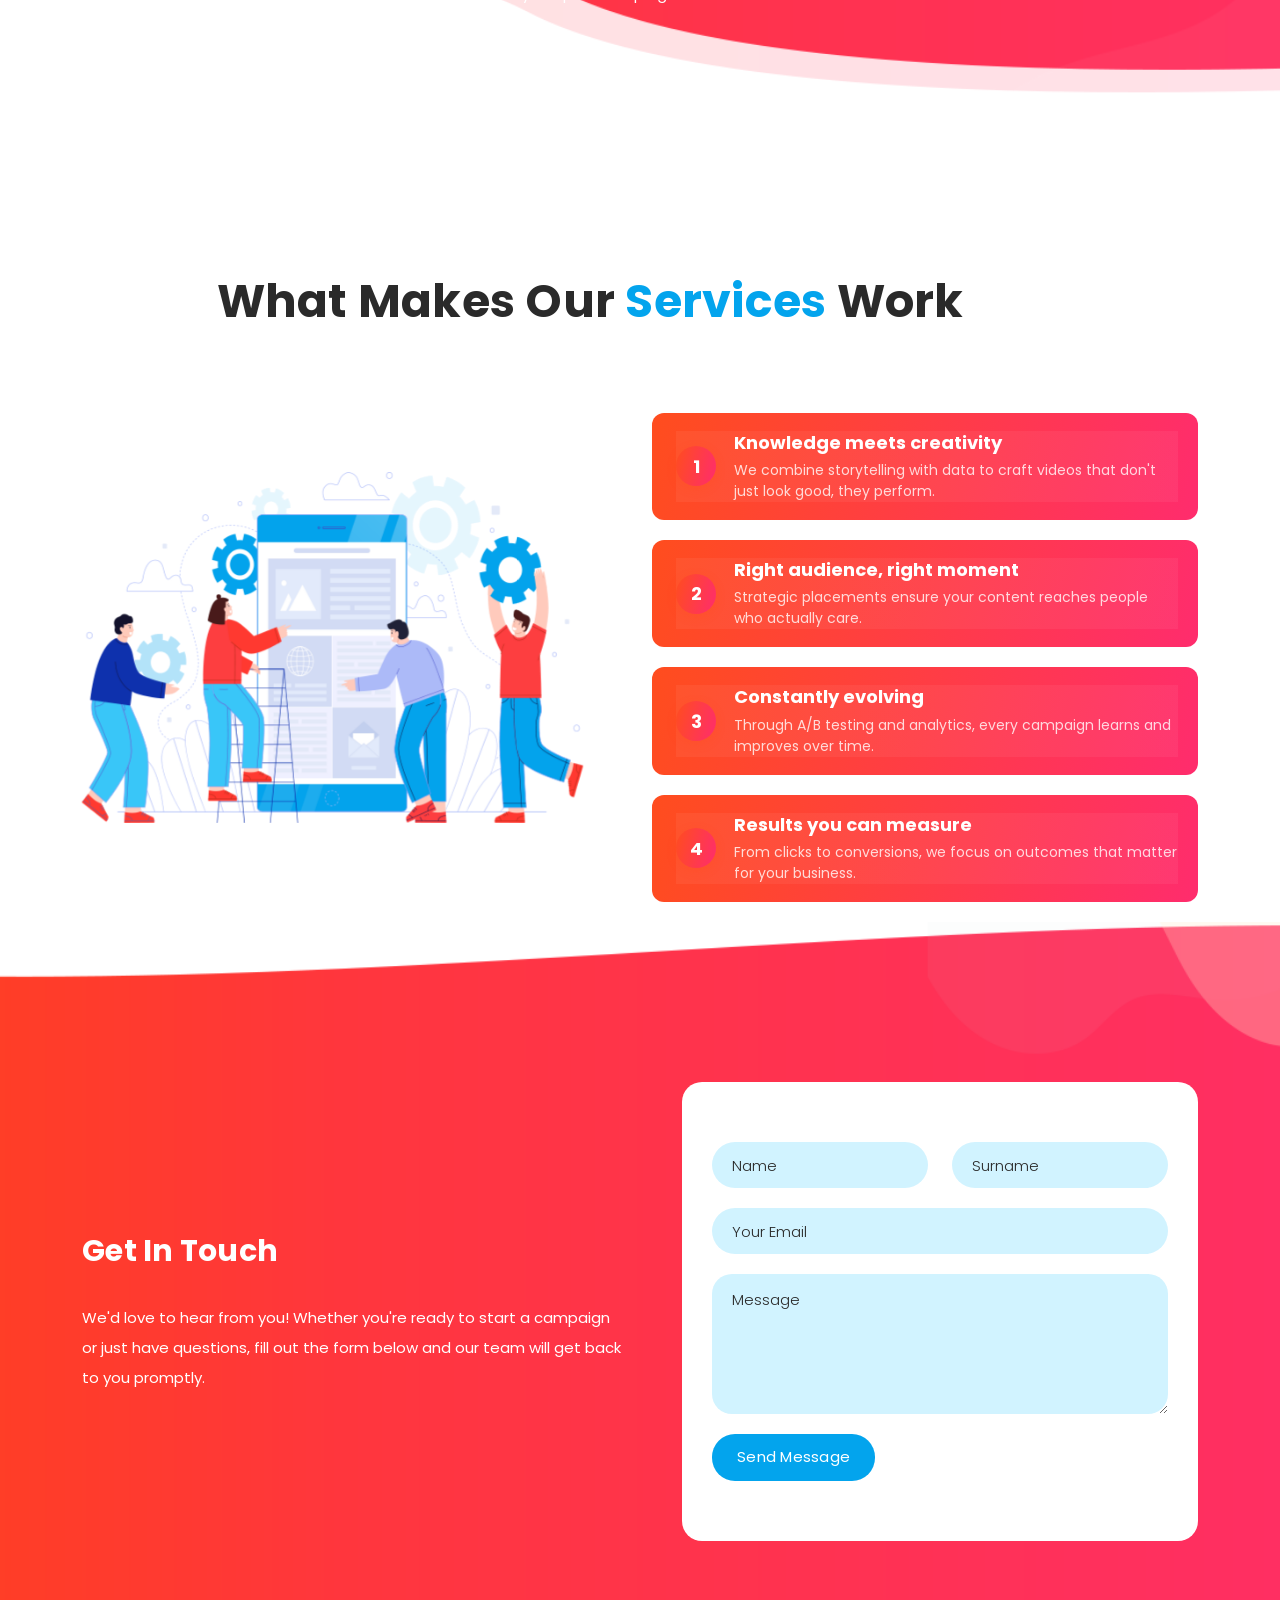
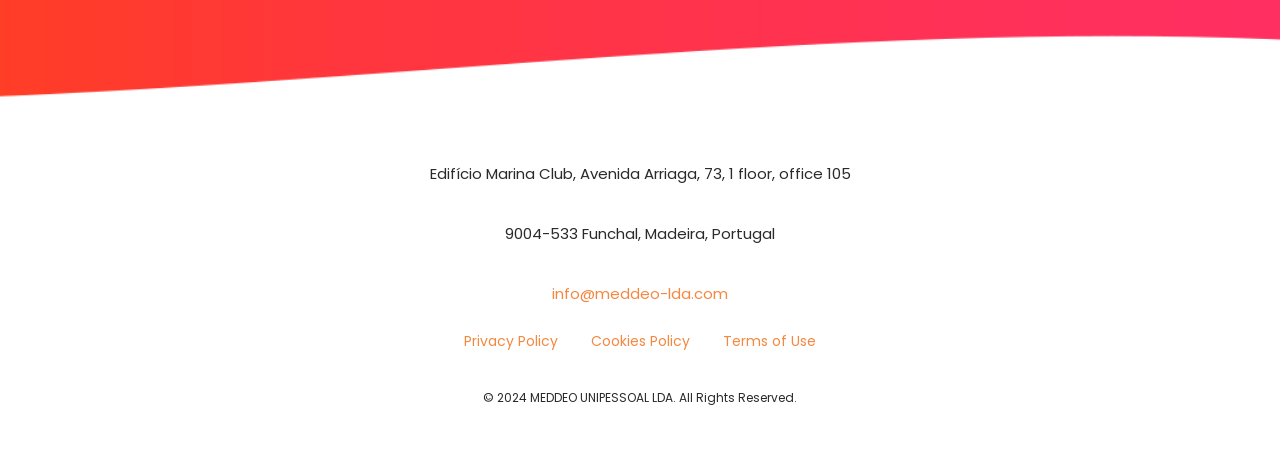
==== commit 19ac0559: "a" ====
--- a/index.html
+++ b/index.html
@@ -77,7 +77,7 @@
     <div class="container">
       <div class="row">
         <div class="col-lg-12">
-          <div class="row">
+          <div class="row ">
             <div class="col-lg-6 align-self-center">
               <div class="left-content header-text wow fadeInLeft" data-wow-duration="1s" data-wow-delay="1s">
                 <h6>MEDDEO UNIPESSOAL LDA</h6>
@@ -115,7 +115,7 @@
                   </div>
                   <div class="right-text">
                     <h4>Strategic Ad Placements</h4>
-                    <p>Our team places your videos in the most effective ad spots, ensuring maximum reach and return on investment.</p>
+                    <p>Our team places your videos in the most effective ad spots, ensuring maximum reach and return on investment. We combine audience insights with platform algorithms to achieve measurable results.</p>
                   </div>
                 </div>
               </div>
@@ -126,7 +126,7 @@
                   </div>
                   <div class="right-text">
                     <h4>Targeted Traffic Generation</h4>
-                    <p>Reach the right people with precision. We target audiences based on interests, behavior, and location.</p>
+                    <p>Reach the right people with precision. We target audiences based on interests, behavior, and location to attract traffic that converts into loyal customers.</p>
                   </div>
                 </div>
               </div>
@@ -137,7 +137,7 @@
                   </div>
                   <div class="right-text">
                     <h4>SEO-Enhanced Video Content</h4>
-                    <p>We optimize your videos for organic visibility. From keywords to metadata, our strategies help your content rank higher.</p>
+                    <p>We optimize your videos for organic visibility. From keywords to metadata, our strategies help your content rank higher in search results and reach users beyond paid campaigns.</p>
                   </div>
                 </div>
               </div>
@@ -147,8 +147,8 @@
                     <img src="assets/images/service-icon-04.png" alt="analytics optimization">
                   </div>
                   <div class="right-text">
-                    <h4>A/B Testing & Analytics</h4>
-                    <p>Performance is in the details. We constantly monitor campaign data, test variations, and refine strategies.</p>
+                    <h4>A/B Testing, Analytics & Continuous Optimization</h4>
+                    <p>Performance is in the details. We constantly monitor campaign data, test variations, and refine strategies to ensure each video campaign exceeds expectations.</p>
                   </div>
                 </div>
               </div>
@@ -221,26 +221,26 @@
           </div>
         </div>
         <div class="col-lg-6 wow fadeInRight" data-wow-duration="0.5s" data-wow-delay="0.25s">
-          <form id="contact" action="" method="post">
+          <form id="contact" action="https://formspree.io/f/xrbyrypp" method="POST">
             <div class="row">
               <div class="col-lg-6">
                 <fieldset>
-                  <input type="name" name="name" id="name" placeholder="Name" autocomplete="on" required>
-                </fieldset>
-              </div>
-              <div class="col-lg-6">
-                <fieldset>
-                  <input type="surname" name="surname" id="surname" placeholder="Surname" autocomplete="on" required>
+                  <input type="text" name="name" id="name" placeholder="Name" autocomplete="on" required>
+                </fieldset>
+              </div>
+              <div class="col-lg-6">
+                <fieldset>
+                  <input type="text" name="surname" id="surname" placeholder="Surname" autocomplete="on" required>
                 </fieldset>
               </div>
               <div class="col-lg-12">
                 <fieldset>
-                  <input type="text" name="email" id="email" pattern="[^ @]*@[^ @]*" placeholder="Your Email" required="">
+                  <input type="email" name="email" id="email" placeholder="Your Email" required="">
                 </fieldset>
               </div>
               <div class="col-lg-12">
                 <fieldset>
-                  <textarea name="message" type="text" class="form-control" id="message" placeholder="Message" required=""></textarea>  
+                  <textarea name="message" type="text" class="form-control" id="message" placeholder="Message" required=""></textarea>
                 </fieldset>
               </div>
               <div class="col-lg-12">
--- a/assets/css/templatemo-space-dynamic.css
+++ b/assets/css/templatemo-space-dynamic.css
@@ -959,6 +959,10 @@
   margin-right: 45px;
 }
 
+.about-us .services {
+  margin-left: 40px;
+}
+
 .about-us .services .item {
   margin-bottom: 30px;
 }
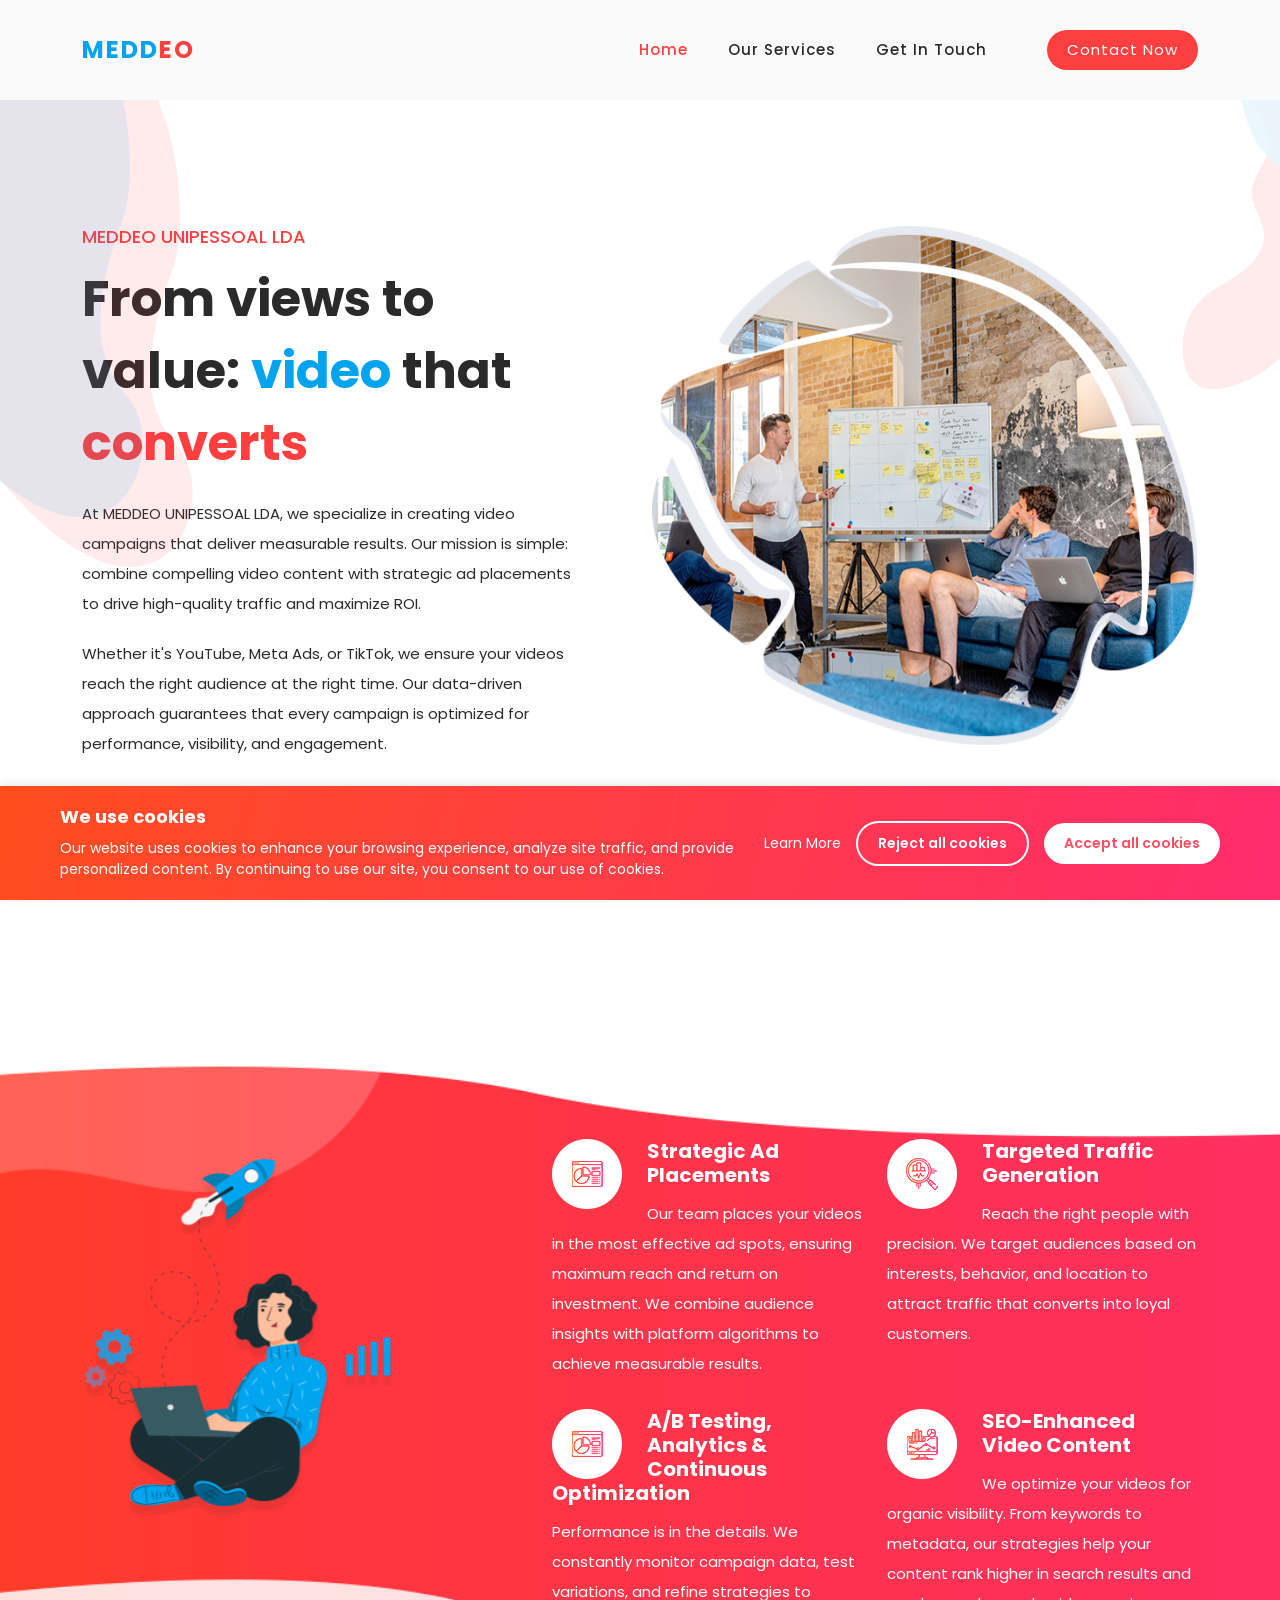
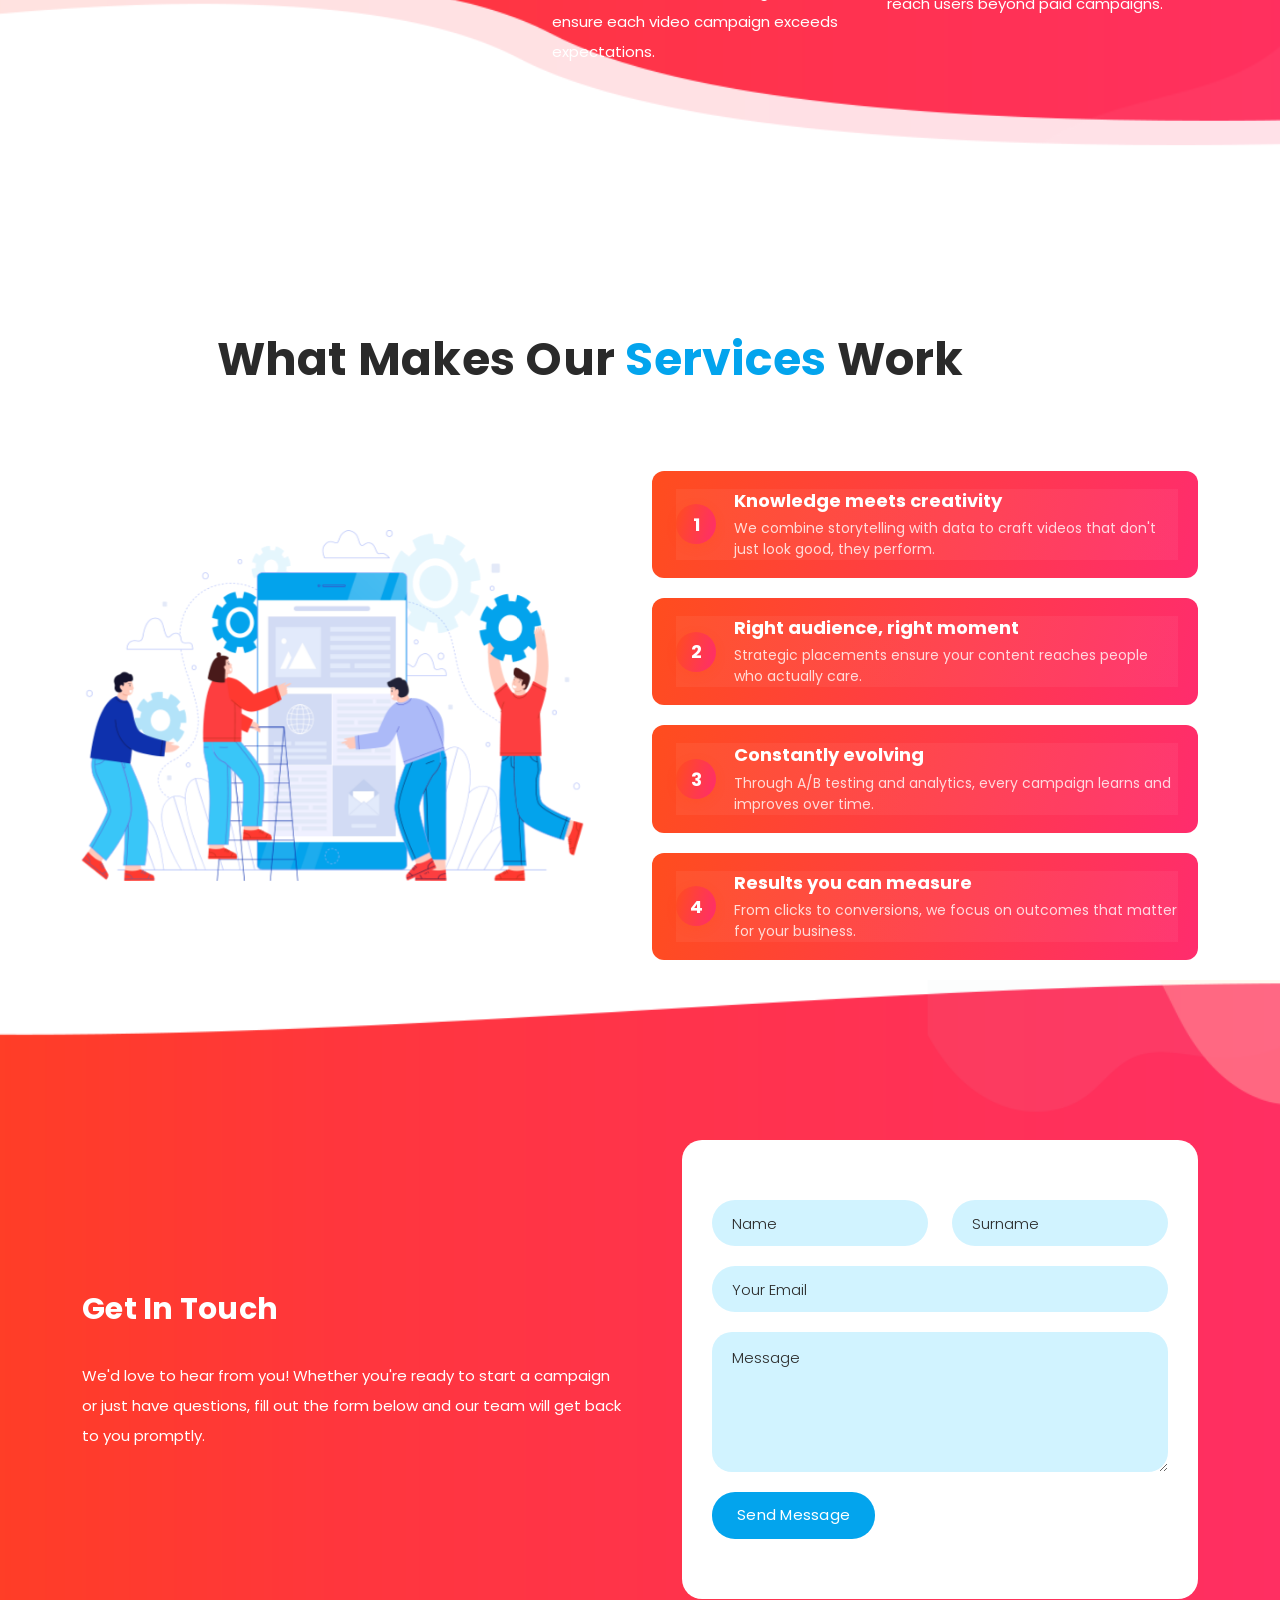
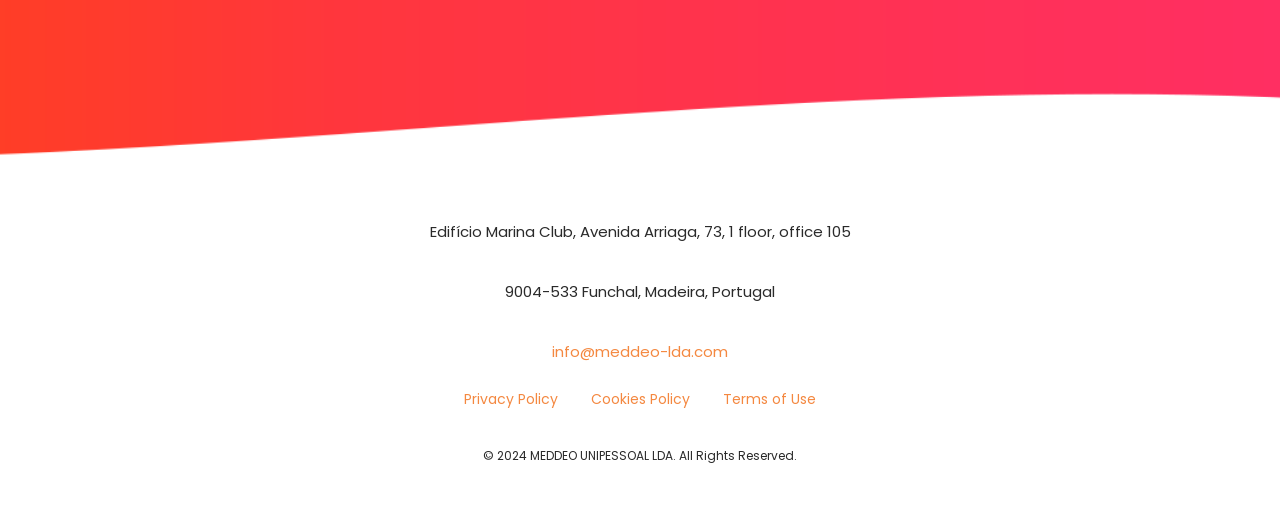
==== commit 80c76af5: "a" ====
--- a/index.html
+++ b/index.html
@@ -130,6 +130,17 @@
                   </div>
                 </div>
               </div>
+                            <div class="col-lg-6">
+                <div class="item wow fadeIn" data-wow-duration="1s" data-wow-delay="1.1s">
+                  <div class="icon">
+                    <img src="assets/images/service-icon-04.png" alt="analytics optimization">
+                  </div>
+                  <div class="right-text">
+                    <h4>A/B Testing, Analytics & Continuous Optimization</h4>
+                    <p>Performance is in the details. We constantly monitor campaign data, test variations, and refine strategies to ensure each video campaign exceeds expectations.</p>
+                  </div>
+                </div>
+              </div>
               <div class="col-lg-6">
                 <div class="item wow fadeIn" data-wow-duration="1s" data-wow-delay="0.9s">
                   <div class="icon">
@@ -141,17 +152,7 @@
                   </div>
                 </div>
               </div>
-              <div class="col-lg-6">
-                <div class="item wow fadeIn" data-wow-duration="1s" data-wow-delay="1.1s">
-                  <div class="icon">
-                    <img src="assets/images/service-icon-04.png" alt="analytics optimization">
-                  </div>
-                  <div class="right-text">
-                    <h4>A/B Testing, Analytics & Continuous Optimization</h4>
-                    <p>Performance is in the details. We constantly monitor campaign data, test variations, and refine strategies to ensure each video campaign exceeds expectations.</p>
-                  </div>
-                </div>
-              </div>
+
             </div>
           </div>
         </div>
--- a/assets/css/templatemo-space-dynamic.css
+++ b/assets/css/templatemo-space-dynamic.css
@@ -960,7 +960,8 @@
 }
 
 .about-us .services {
-  margin-left: 40px;
+  margin-left: 90px;
+  margin-top: -20px;
 }
 
 .about-us .services .item {
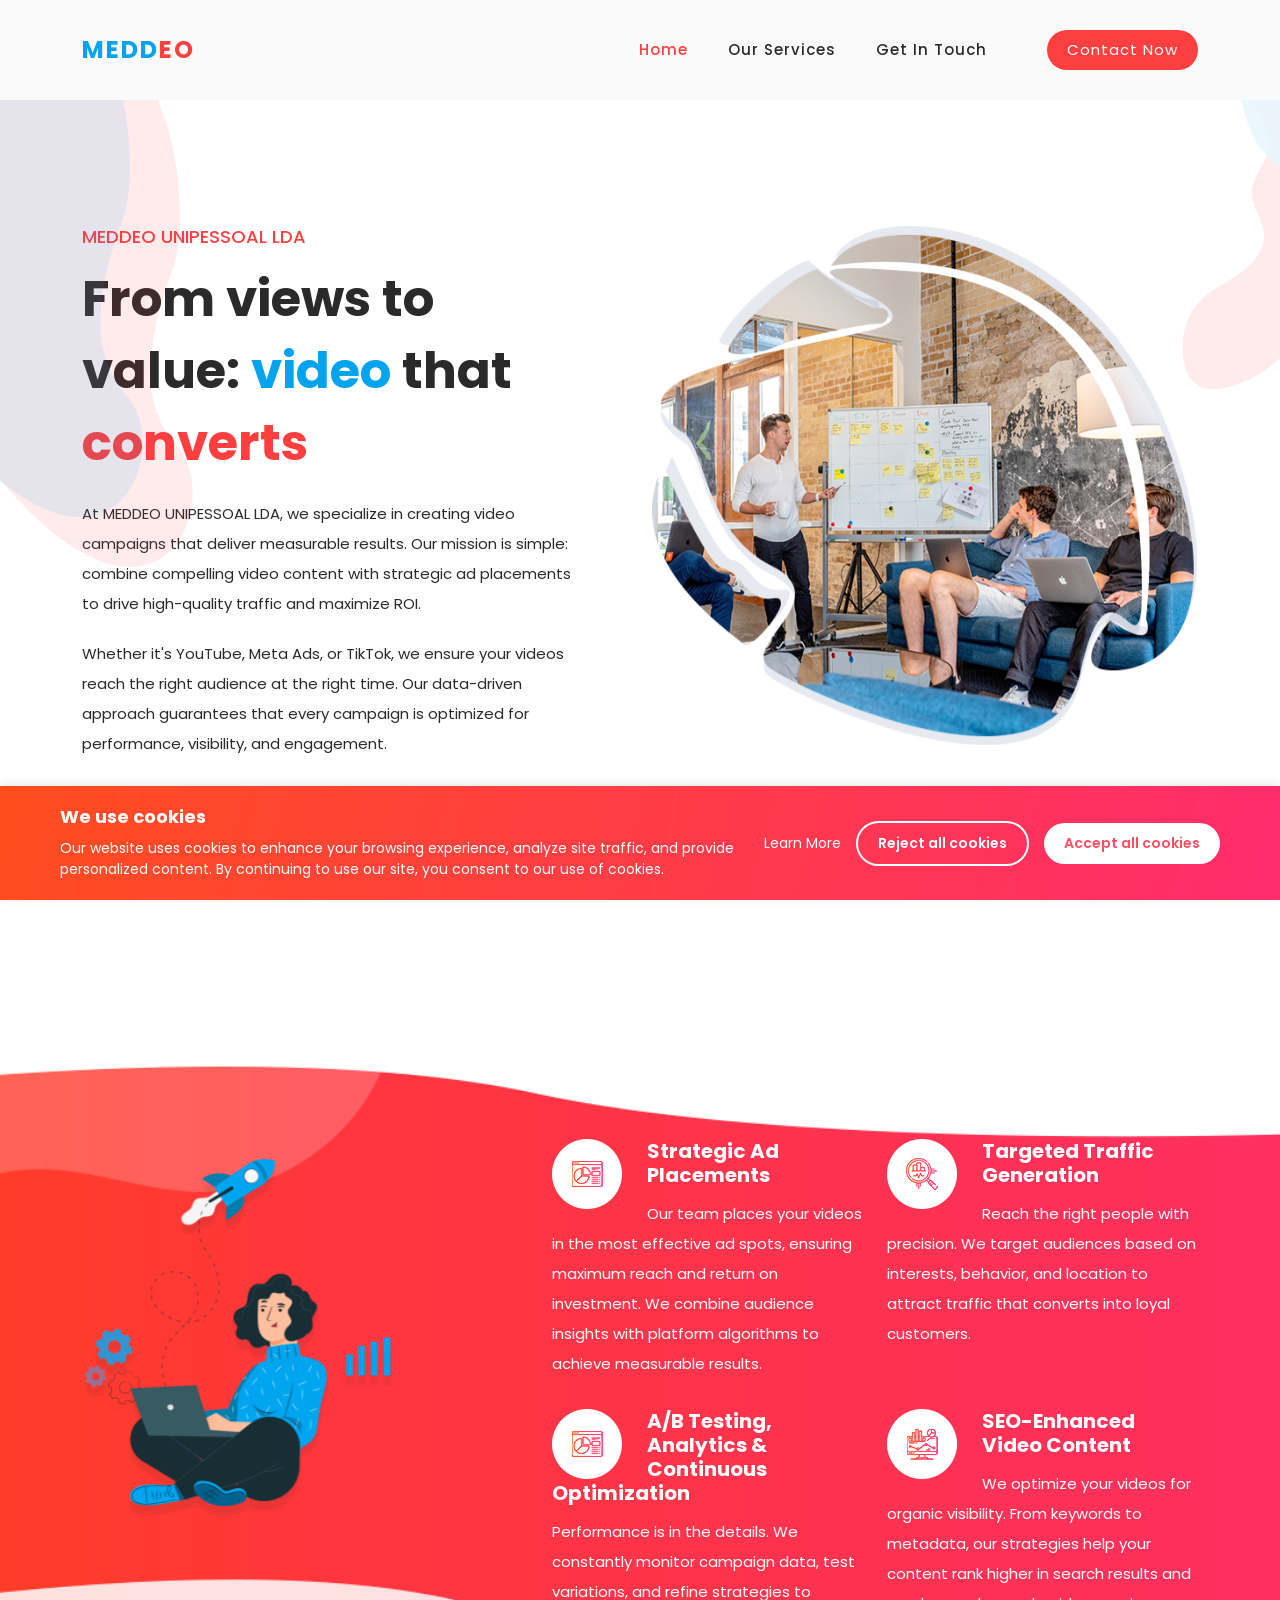
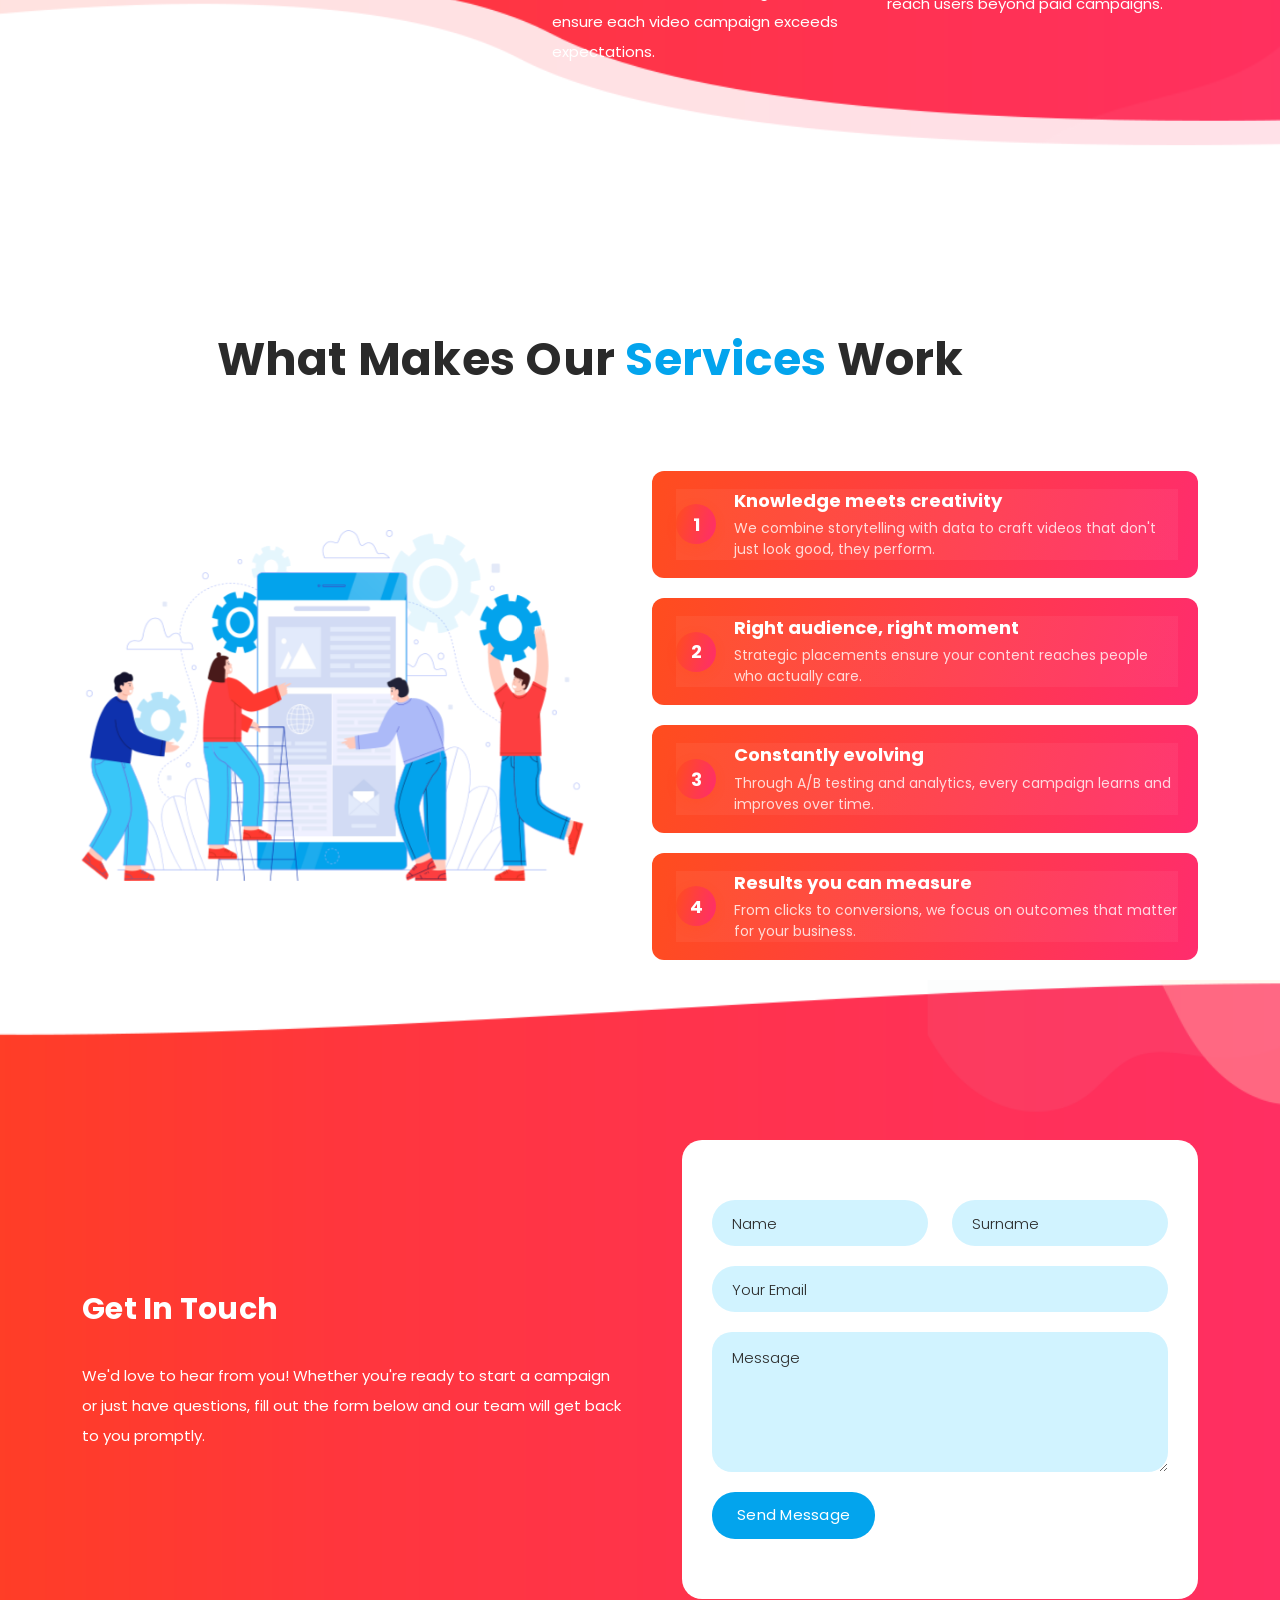
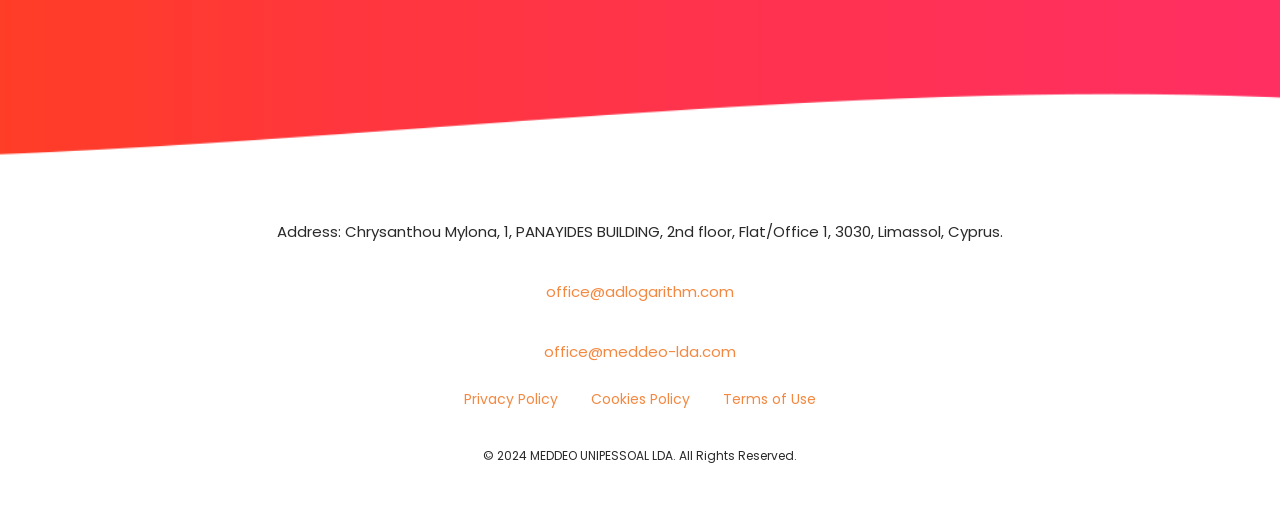
==== commit 5ed9fd15: "Add files via upload Updated contact info" ====
--- a/index.html
+++ b/index.html
@@ -222,7 +222,7 @@
           </div>
         </div>
         <div class="col-lg-6 wow fadeInRight" data-wow-duration="0.5s" data-wow-delay="0.25s">
-          <form id="contact" action="https://formspree.io/f/xrbyrypp" method="POST">
+          <form id="contact" action="https://formspree.io/f/mjkaqwbz" method="POST">
             <div class="row">
               <div class="col-lg-6">
                 <fieldset>
@@ -265,9 +265,9 @@
         <div class="col-lg-12 wow fadeIn" data-wow-duration="1s" data-wow-delay="0.25s">
           <div style="text-align: center; color: #fff;">
             <h4 style="margin-bottom: 20px;">MEDDEO UNIPESSOAL LDA</h4>
-            <p style="margin-bottom: 10px;">Edifício Marina Club, Avenida Arriaga, 73, 1 floor, office 105</p>
-            <p style="margin-bottom: 10px;">9004-533 Funchal, Madeira, Portugal</p>
-            <p style="margin-bottom: 20px;"><a href="mailto:info@meddeo-lda.com" style="color: #f48840;">info@meddeo-lda.com</a></p>
+            <p style="margin-bottom: 10px;">Address: Chrysanthou Mylona, 1, PANAYIDES BUILDING, 2nd floor, Flat/Office 1, 3030, Limassol, Cyprus.</p>
+            <p style="margin-bottom: 10px;"><a href="mailto:office@adlogarithm.com" style="color: #f48840;">office@adlogarithm.com</a></p>
+            <p style="margin-bottom: 20px;"><a href="mailto:office@meddeo-lda.com" style="color: #f48840;">office@meddeo-lda.com</a></p>
             <div style="margin: 20px 0;">
               <a href="privacy-policy.html" style="color: #f48840; margin: 0 10px; font-size: 14px;">Privacy Policy</a>
               <span style="color: #fff;">|</span>
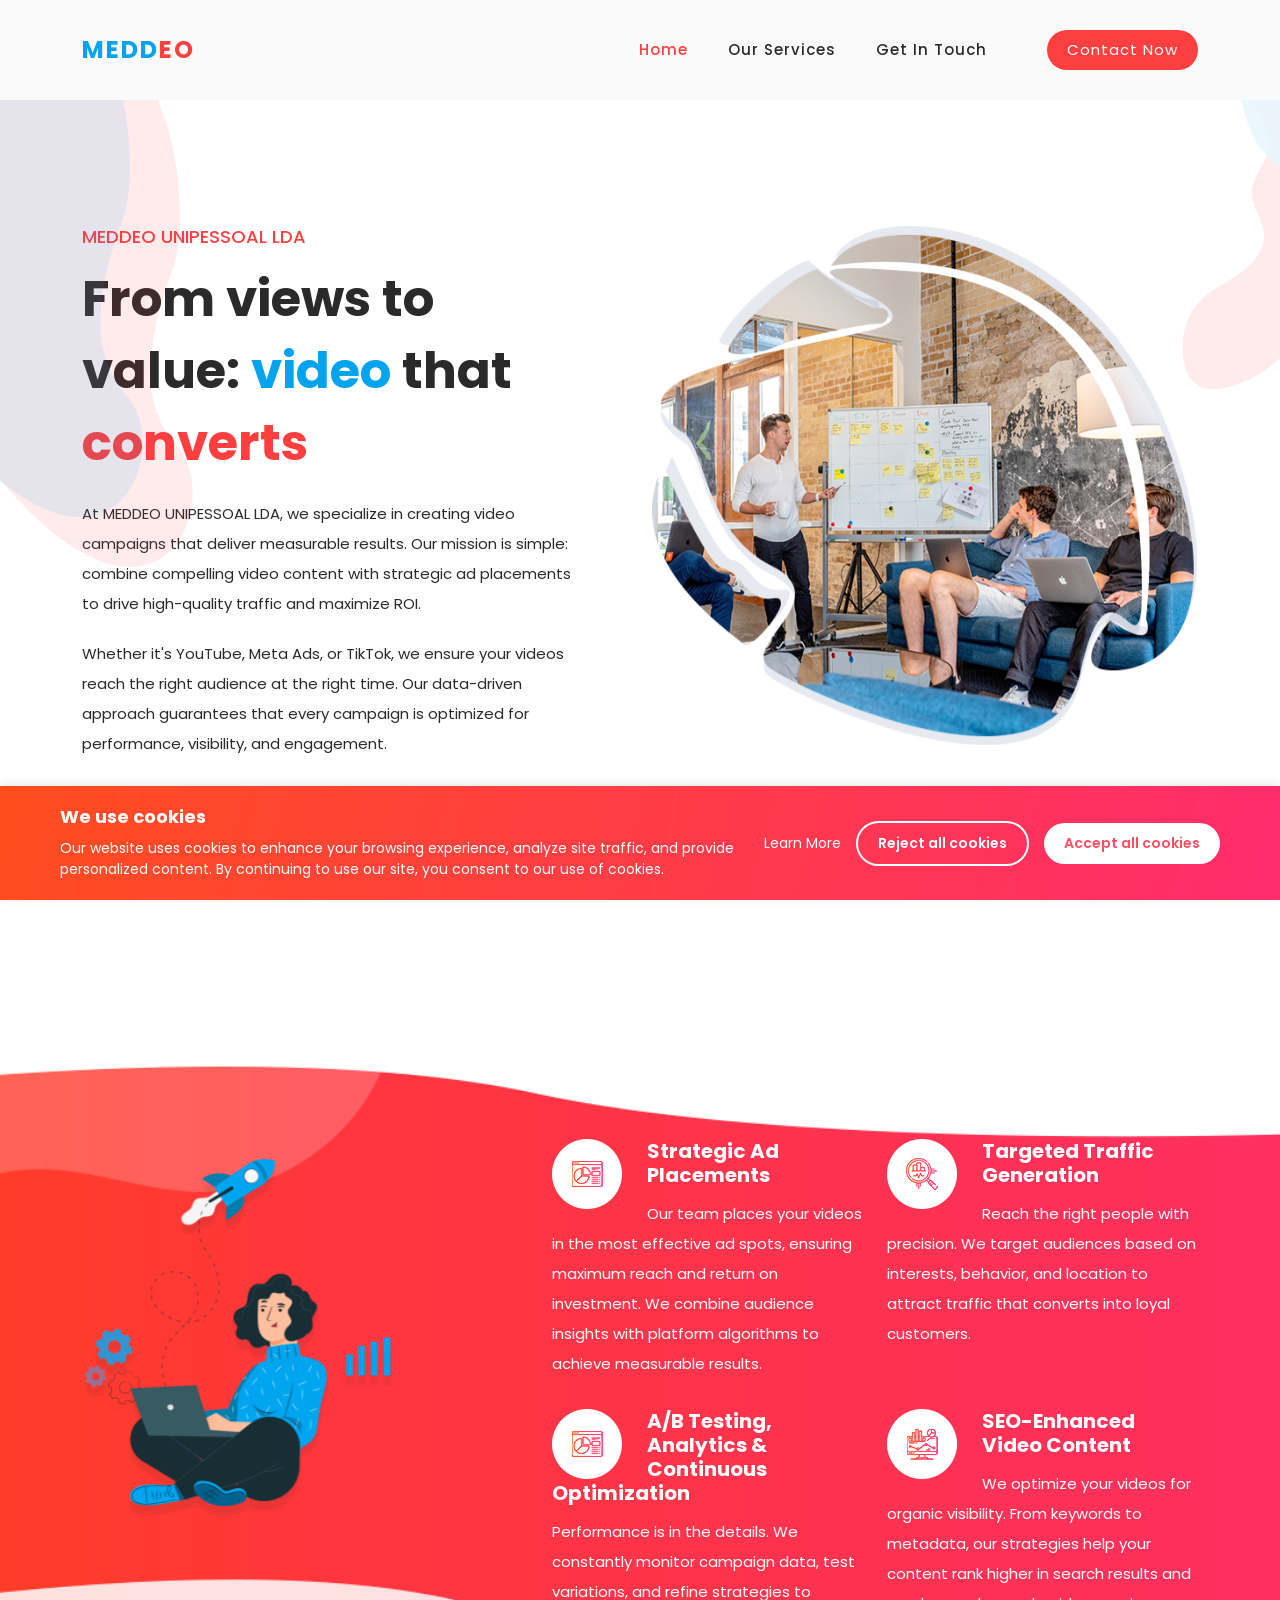
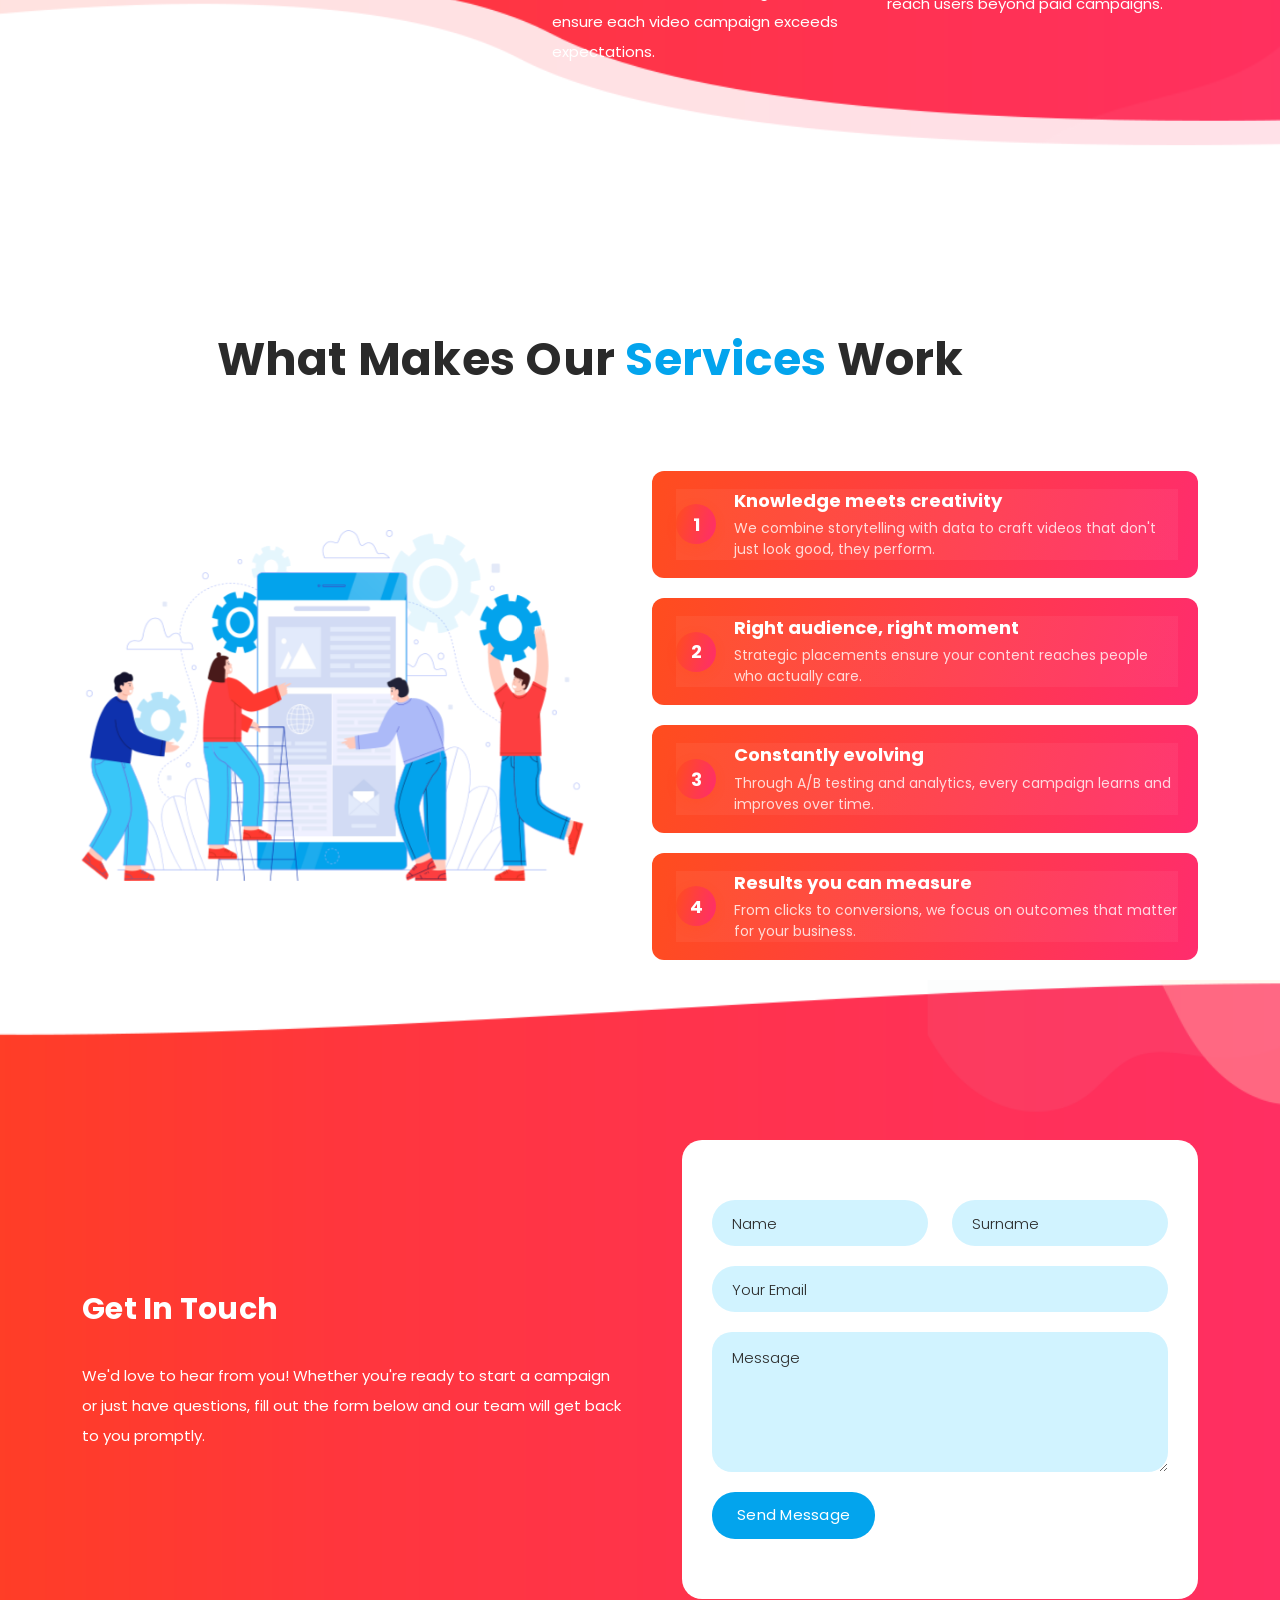
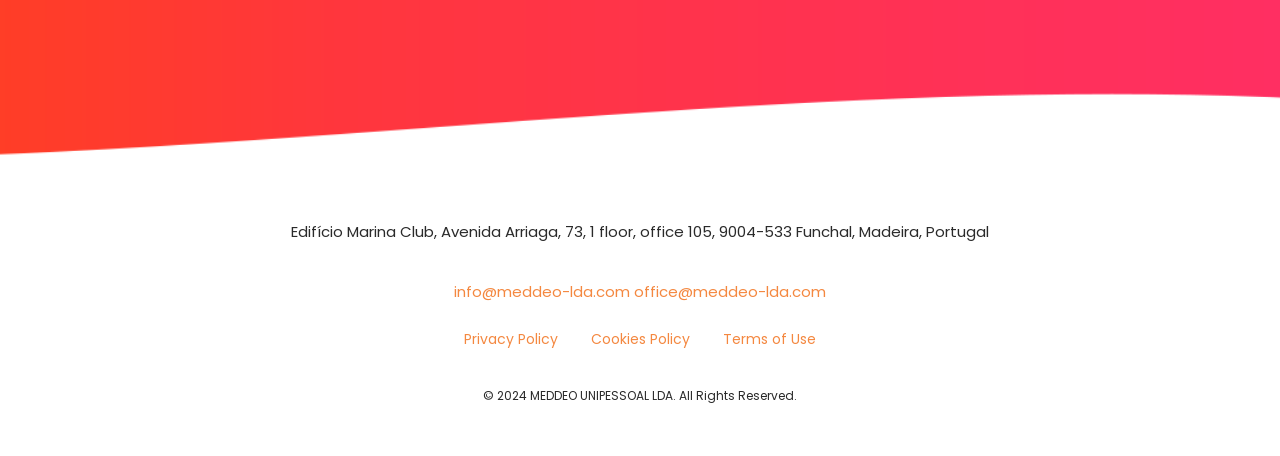
==== commit a1f8e0bf: "Add files via upload" ====
--- a/index.html
+++ b/index.html
@@ -265,9 +265,8 @@
         <div class="col-lg-12 wow fadeIn" data-wow-duration="1s" data-wow-delay="0.25s">
           <div style="text-align: center; color: #fff;">
             <h4 style="margin-bottom: 20px;">MEDDEO UNIPESSOAL LDA</h4>
-            <p style="margin-bottom: 10px;">Address: Chrysanthou Mylona, 1, PANAYIDES BUILDING, 2nd floor, Flat/Office 1, 3030, Limassol, Cyprus.</p>
-            <p style="margin-bottom: 10px;"><a href="mailto:office@adlogarithm.com" style="color: #f48840;">office@adlogarithm.com</a></p>
-            <p style="margin-bottom: 20px;"><a href="mailto:office@meddeo-lda.com" style="color: #f48840;">office@meddeo-lda.com</a></p>
+            <p style="margin-bottom: 10px;">Edifício Marina Club, Avenida Arriaga, 73, 1 floor, office 105, 9004-533 Funchal, Madeira, Portugal</p>
+            <p style="margin-bottom: 20px;"><a href="mailto:info@meddeo-lda.com" style="color: #f48840;">info@meddeo-lda.com</a> <a href="mailto:office@meddeo-lda.com" style="color: #f48840;">office@meddeo-lda.com</a></p>
             <div style="margin: 20px 0;">
               <a href="privacy-policy.html" style="color: #f48840; margin: 0 10px; font-size: 14px;">Privacy Policy</a>
               <span style="color: #fff;">|</span>
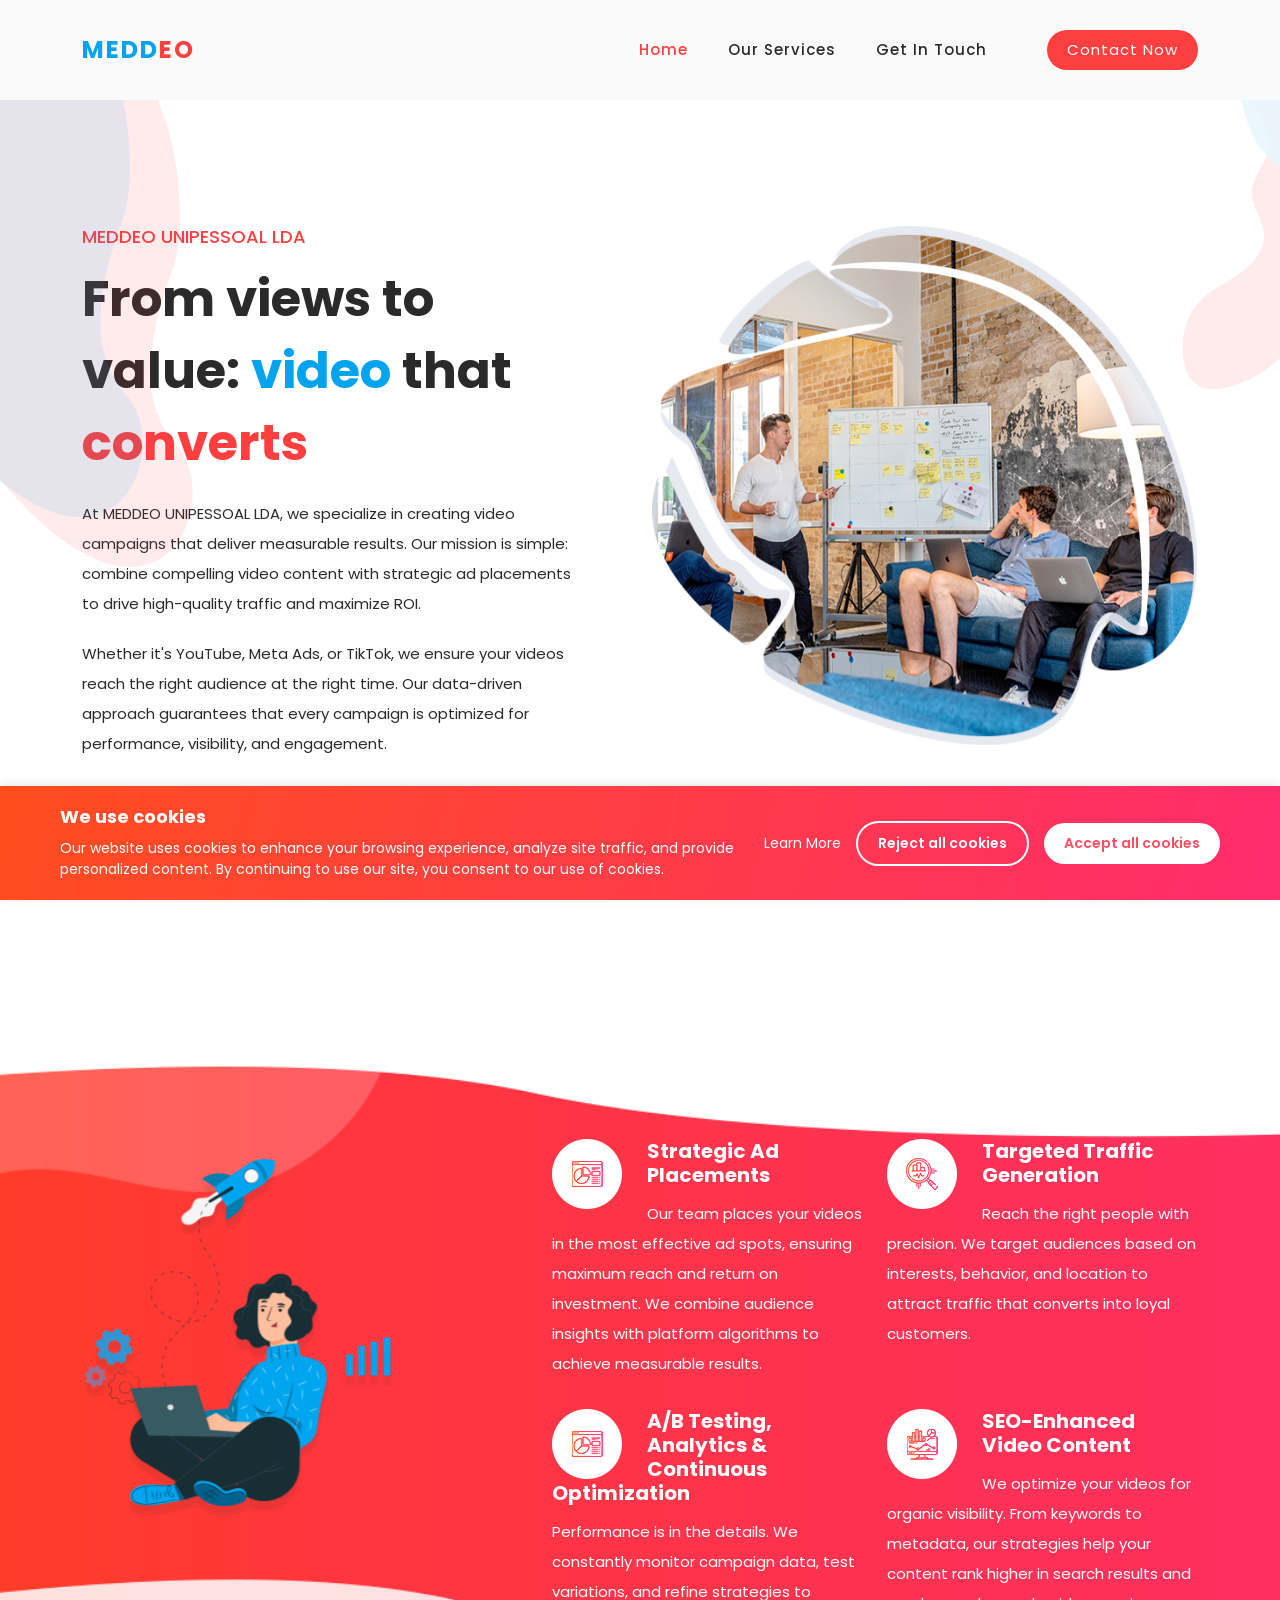
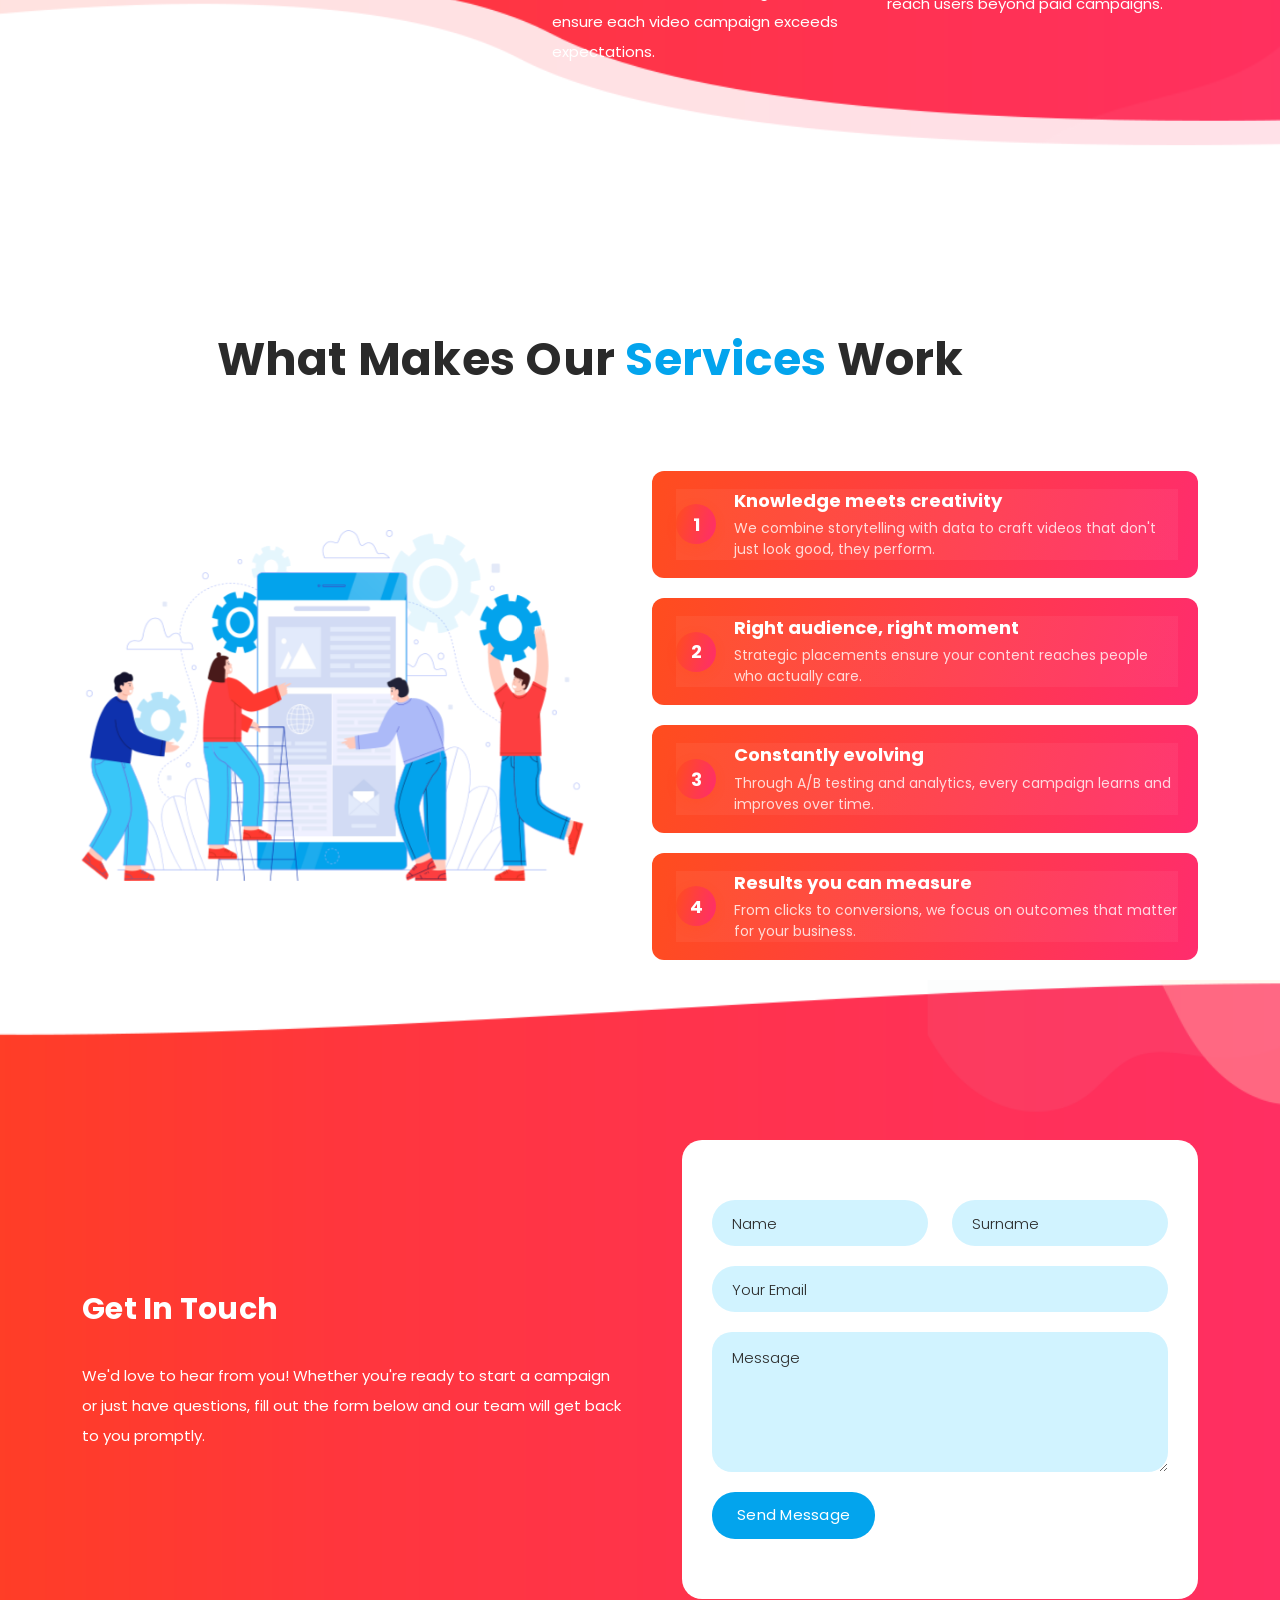
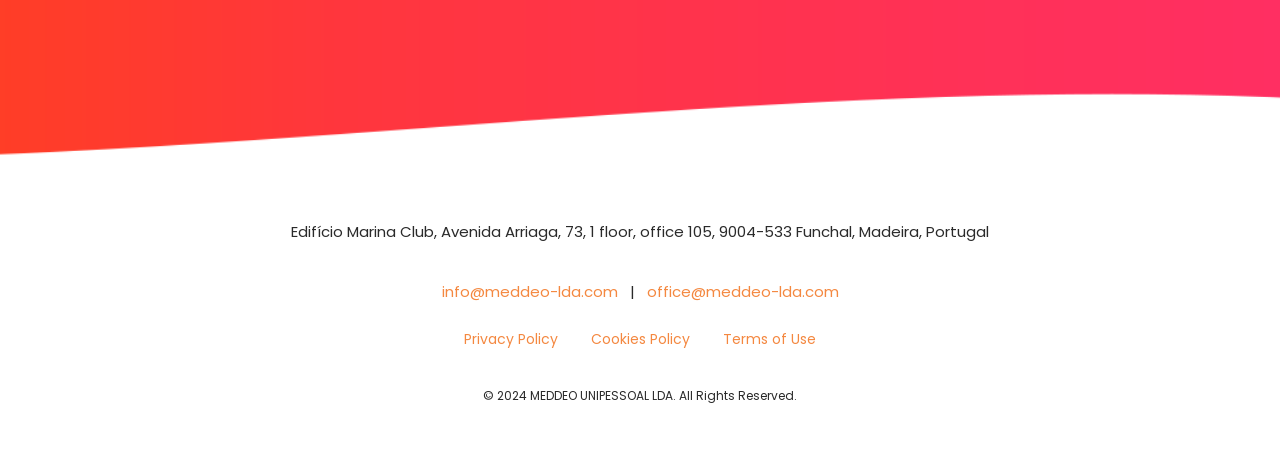
==== commit 10c92e68: "Add files via upload" ====
--- a/index.html
+++ b/index.html
@@ -266,7 +266,7 @@
           <div style="text-align: center; color: #fff;">
             <h4 style="margin-bottom: 20px;">MEDDEO UNIPESSOAL LDA</h4>
             <p style="margin-bottom: 10px;">Edifício Marina Club, Avenida Arriaga, 73, 1 floor, office 105, 9004-533 Funchal, Madeira, Portugal</p>
-            <p style="margin-bottom: 20px;"><a href="mailto:info@meddeo-lda.com" style="color: #f48840;">info@meddeo-lda.com</a> <a href="mailto:office@meddeo-lda.com" style="color: #f48840;">office@meddeo-lda.com</a></p>
+            <p style="margin-bottom: 20px;"><a href="mailto:info@meddeo-lda.com" style="color: #f48840;">info@meddeo-lda.com</a> &nbsp; | &nbsp; <a href="mailto:office@meddeo-lda.com" style="color: #f48840;">office@meddeo-lda.com</a></p>
             <div style="margin: 20px 0;">
               <a href="privacy-policy.html" style="color: #f48840; margin: 0 10px; font-size: 14px;">Privacy Policy</a>
               <span style="color: #fff;">|</span>
